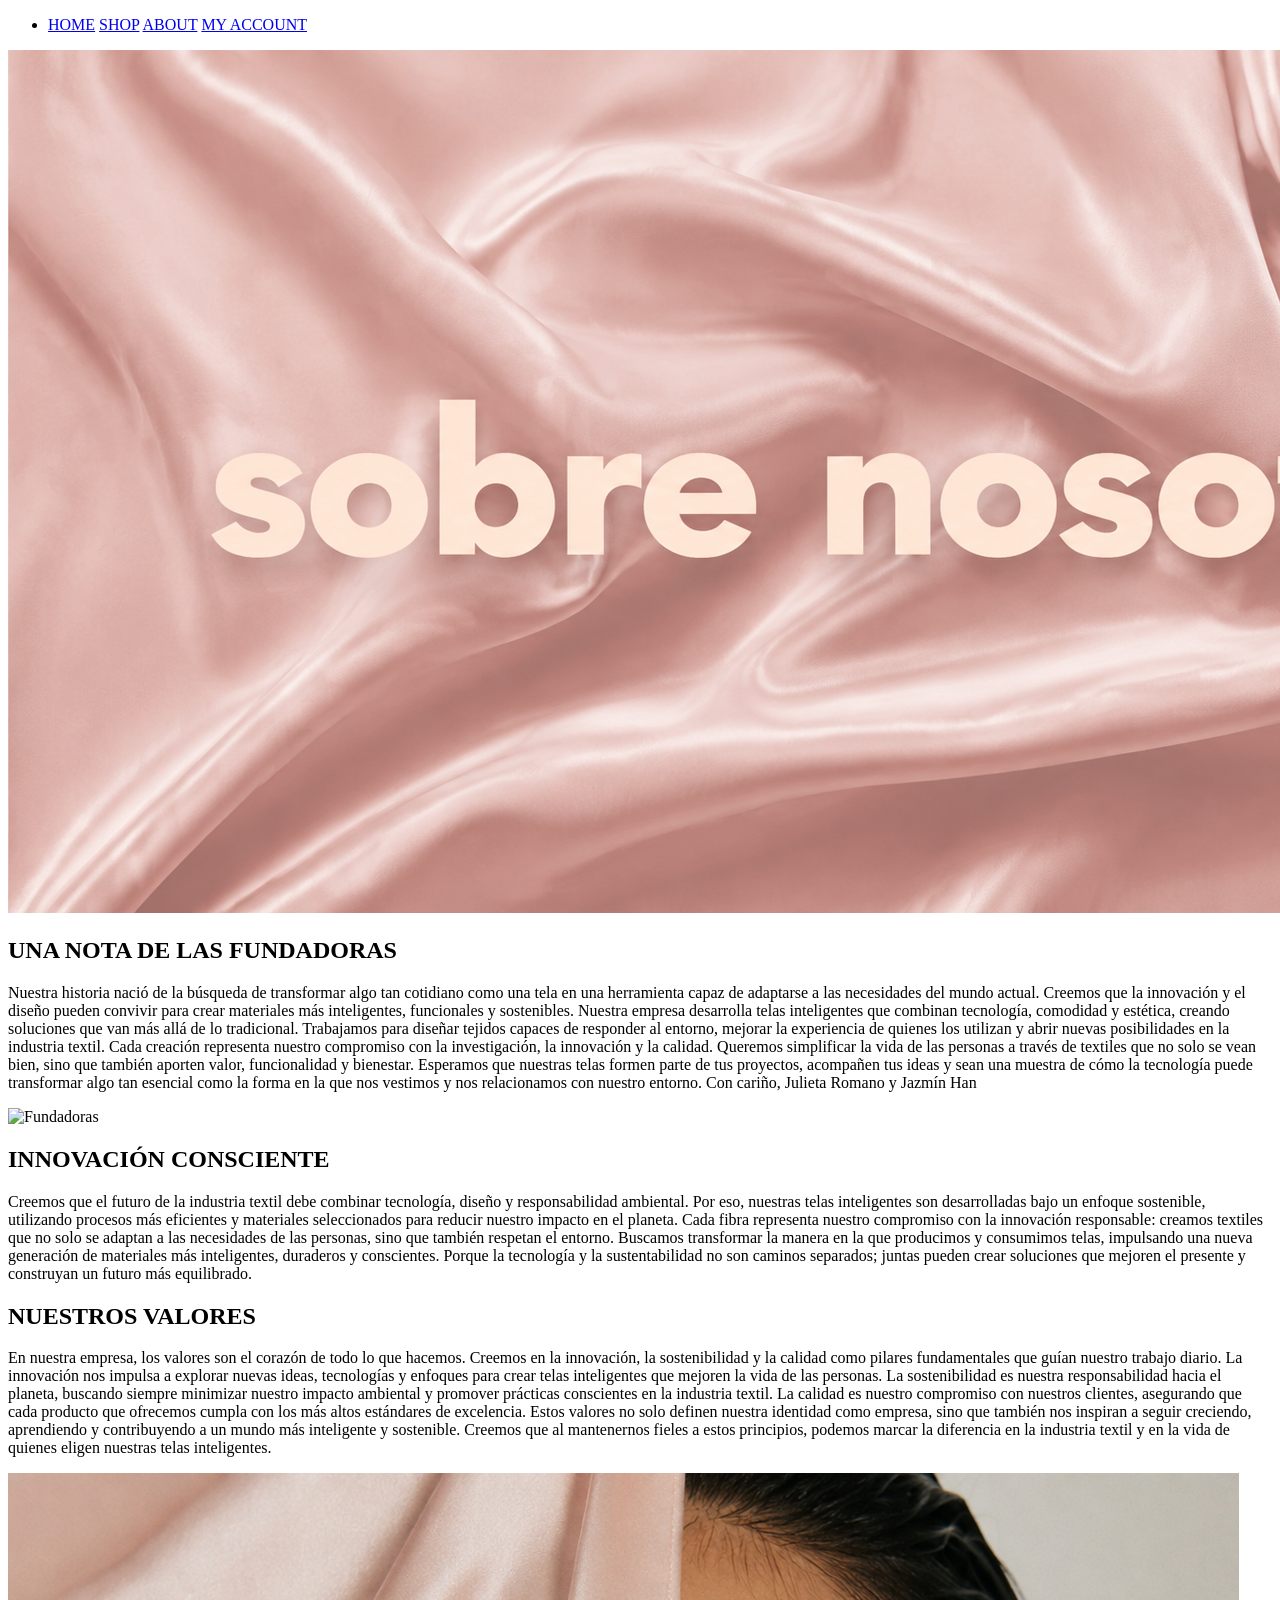
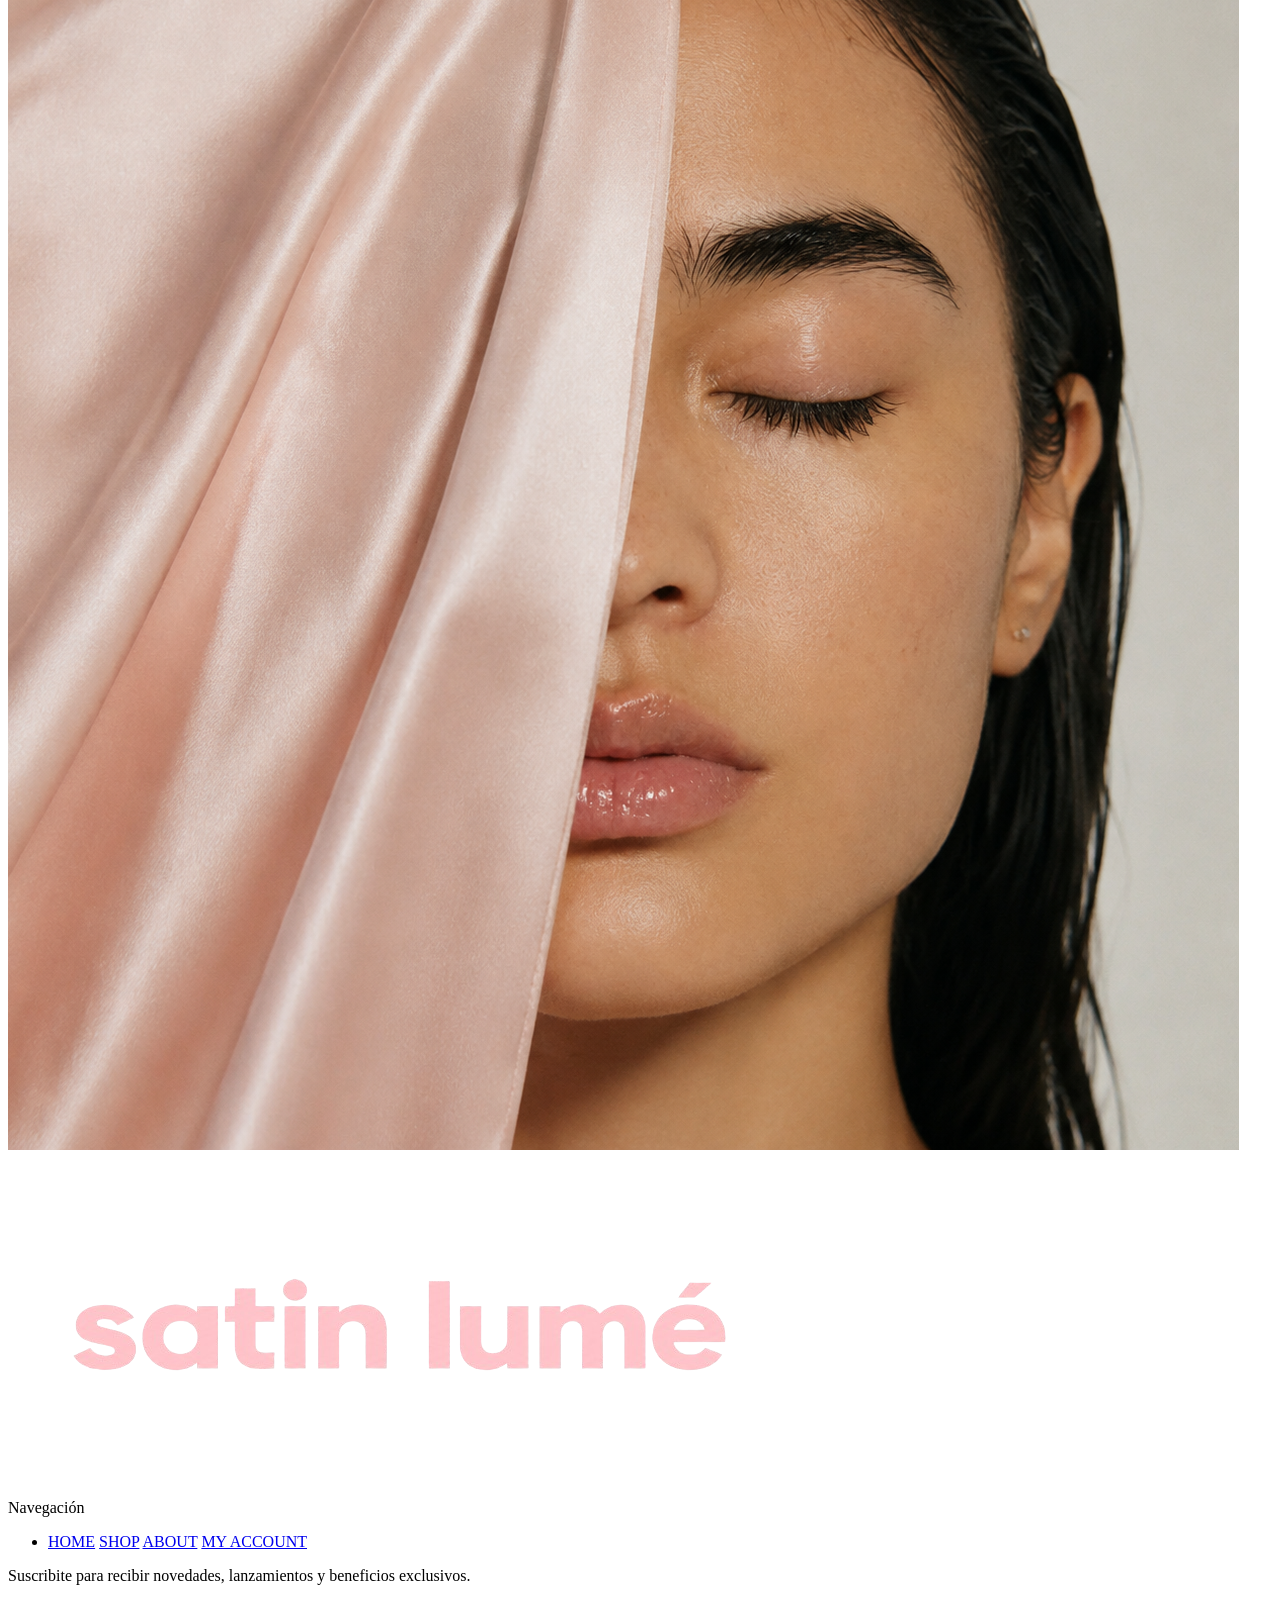
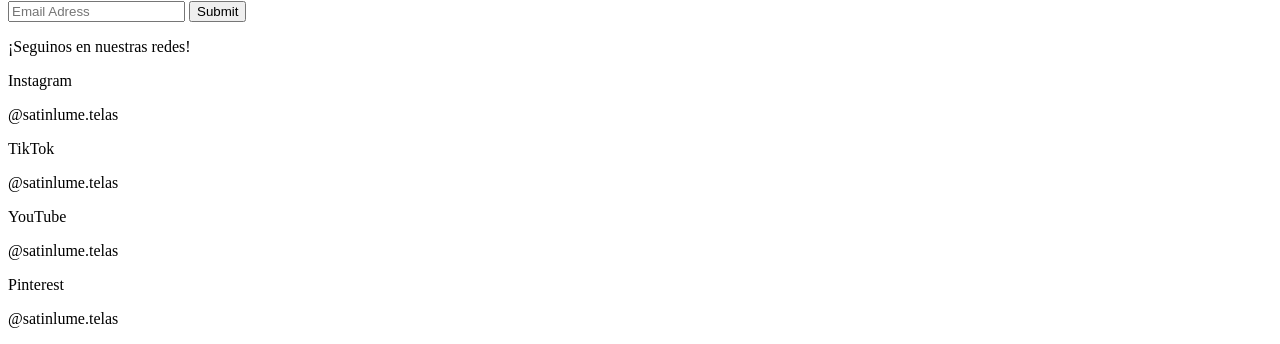
==== about.html @ e683507f "footer en todos" ====
<!DOCTYPE html>
<html lang="en">
<head>
    <meta charset="UTF-8">
    <meta name="viewport" content="width=device-width, initial-scale=1.0">
    <title>Document</title>
    <link rel="stylesheet" href="style.css">
</head>
<body>
    <header>
        <nav>
            <ul>
                <li>
                    <a href="index.html">HOME</a>
                    <a href="shop.html">SHOP</a>
                    <a href="about.html">ABOUT</a>
                    <a href="account.html">MY ACCOUNT</a>
                </li>
            </ul>
        </nav>       
    </header>        
    <main>
        <section>
            <img src="sobre nosotros.png" alt="">
        </section>
        <section>
        <h2>UNA NOTA DE LAS FUNDADORAS </h2>
        <p> Nuestra historia nació de la búsqueda de transformar algo tan cotidiano como una tela en una herramienta capaz de adaptarse a las necesidades del mundo actual. Creemos que la innovación y el diseño pueden convivir para crear materiales más inteligentes, funcionales y sostenibles.

Nuestra empresa desarrolla telas inteligentes que combinan tecnología, comodidad y estética, creando soluciones que van más allá de lo tradicional. Trabajamos para diseñar tejidos capaces de responder al entorno, mejorar la experiencia de quienes los utilizan y abrir nuevas posibilidades en la industria textil.

Cada creación representa nuestro compromiso con la investigación, la innovación y la calidad. Queremos simplificar la vida de las personas a través de textiles que no solo se vean bien, sino que también aporten valor, funcionalidad y bienestar.

Esperamos que nuestras telas formen parte de tus proyectos, acompañen tus ideas y sean una muestra de cómo la tecnología puede transformar algo tan esencial como la forma en la que nos vestimos y nos relacionamos con nuestro entorno.

Con cariño,
Julieta Romano y Jazmín Han</p>
        </section>
        <section>
            <div>
                <!-- Ponemos aca una imagen nuestra super cool -->
                <img src="fundadoras.png" alt="Fundadoras">
            </div>
            <div>
            <h2>INNOVACIÓN CONSCIENTE</h2>
                <p>Creemos que el futuro de la industria textil debe combinar tecnología, diseño y responsabilidad ambiental. Por eso, nuestras telas inteligentes son desarrolladas bajo un enfoque sostenible, utilizando procesos más eficientes y materiales seleccionados para reducir nuestro impacto en el planeta.

Cada fibra representa nuestro compromiso con la innovación responsable: creamos textiles que no solo se adaptan a las necesidades de las personas, sino que también respetan el entorno. Buscamos transformar la manera en la que producimos y consumimos telas, impulsando una nueva generación de materiales más inteligentes, duraderos y conscientes.

Porque la tecnología y la sustentabilidad no son caminos separados; juntas pueden crear soluciones que mejoren el presente y construyan un futuro más equilibrado.</p>
            </div>
        </section>
        <section>
            <div>
            <h2>NUESTROS VALORES</h2>
            <p>En nuestra empresa, los valores son el corazón de todo lo que hacemos. Creemos en la innovación, la sostenibilidad y la calidad como pilares fundamentales que guían nuestro trabajo diario.
La innovación nos impulsa a explorar nuevas ideas, tecnologías y enfoques para crear telas inteligentes que mejoren la vida de las personas. La sostenibilidad es nuestra responsabilidad hacia el planeta, buscando siempre minimizar nuestro impacto ambiental y promover prácticas conscientes en la industria textil. La calidad es nuestro compromiso con nuestros clientes, asegurando que cada producto que ofrecemos cumpla con los más altos estándares de excelencia.
Estos valores no solo definen nuestra identidad como empresa, sino que también nos inspiran a seguir creciendo, aprendiendo y contribuyendo a un mundo más inteligente y sostenible. Creemos que al mantenernos fieles a estos principios, podemos marcar la diferencia en la industria textil y en la vida de quienes eligen nuestras telas inteligentes.</p>
            </div>
            <div>
                <img src="valores.png" alt="Valores">
            </div>
        </section>
        </main>
    <body>
    <footer>
        <a href="index.html"><img src="logo.png" alt=""></a>
            <div>
                <section class="tituloP">
                    <p>Navegación</p>
                </section>
            
            <ul>
                <li>
                    <a href="index.html">HOME</a>
                    <a href="shop.html">SHOP</a>
                    <a href="about.html">ABOUT</a>
                    <a href="account.html">MY ACCOUNT</a>
                </li>
            </ul>
            </div>

            <div>
                <p>Suscribite para recibir novedades, lanzamientos y beneficios exclusivos.</p>
                <form>
                    <input type="mail" placeholder="Email Adress">
                    <input type="submit" placeholder="Send">
                </form>
            </div>

            <div><section class="tituloP">
            <p>¡Seguinos en nuestras redes!</p>
            </section>
            <p>Instagram</p>
            <p>@satinlume.telas</p>
            <p>TikTok</p>
            <p>@satinlume.telas</p>
            <p>YouTube</p>
            <p>@satinlume.telas</p>
            <p>Pinterest</p>
            <p>@satinlume.telas</p>
        </div>
        </footer>
</body>
</html>
---- style.css ----
/*{border: 1px ,solid black}*/

body
{
    
}
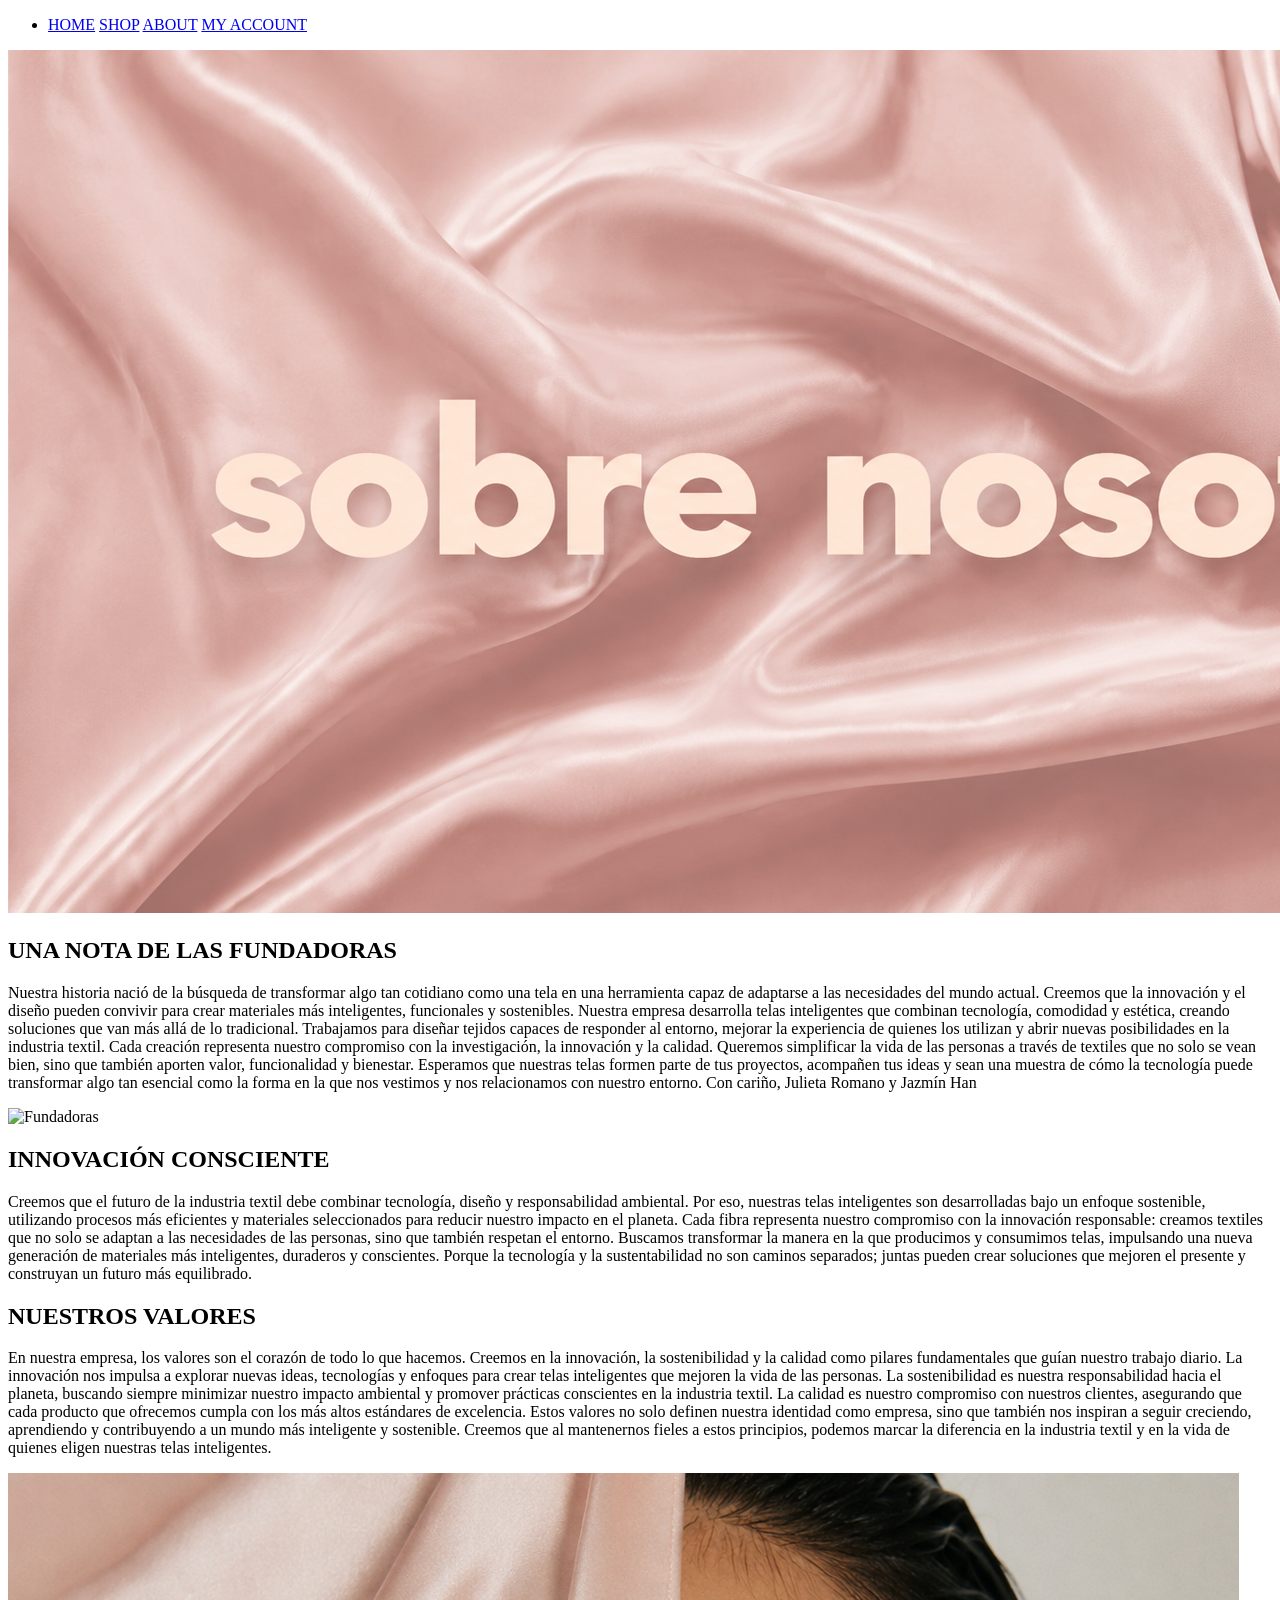
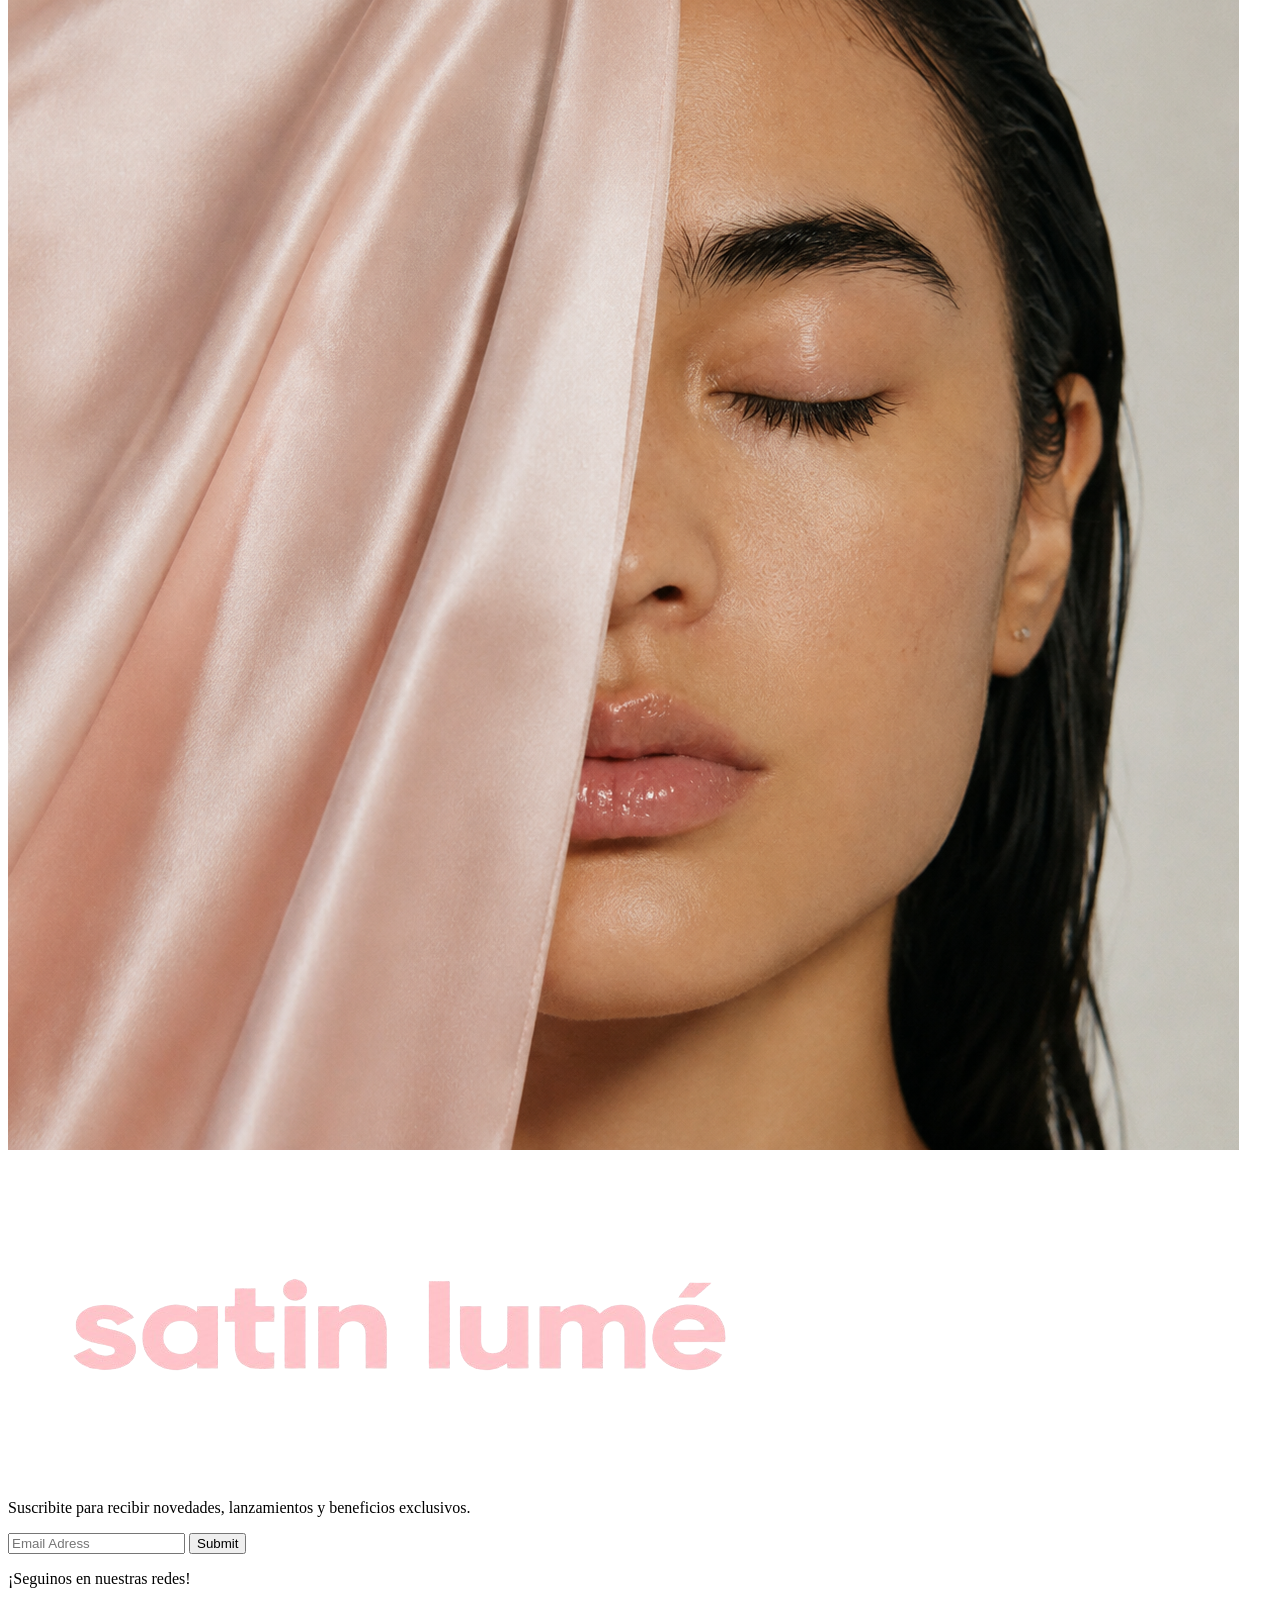
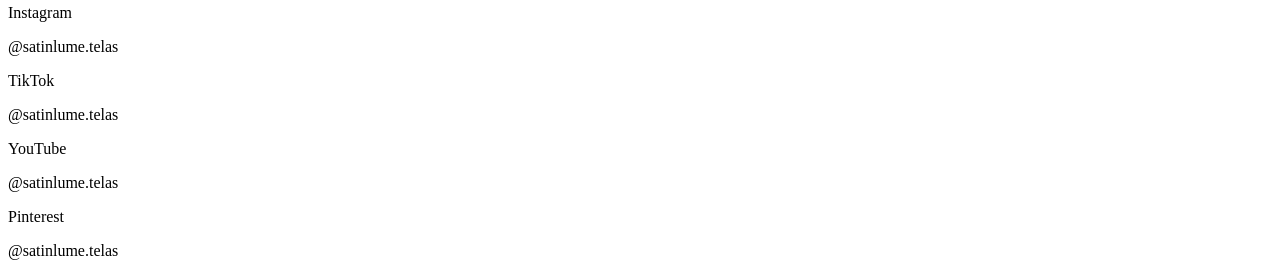
==== commit 31d84674: "footer mejor" ====
--- a/about.html
+++ b/about.html
@@ -66,21 +66,6 @@
     <footer>
         <a href="index.html"><img src="logo.png" alt=""></a>
             <div>
-                <section class="tituloP">
-                    <p>Navegación</p>
-                </section>
-            
-            <ul>
-                <li>
-                    <a href="index.html">HOME</a>
-                    <a href="shop.html">SHOP</a>
-                    <a href="about.html">ABOUT</a>
-                    <a href="account.html">MY ACCOUNT</a>
-                </li>
-            </ul>
-            </div>
-
-            <div>
                 <p>Suscribite para recibir novedades, lanzamientos y beneficios exclusivos.</p>
                 <form>
                     <input type="mail" placeholder="Email Adress">
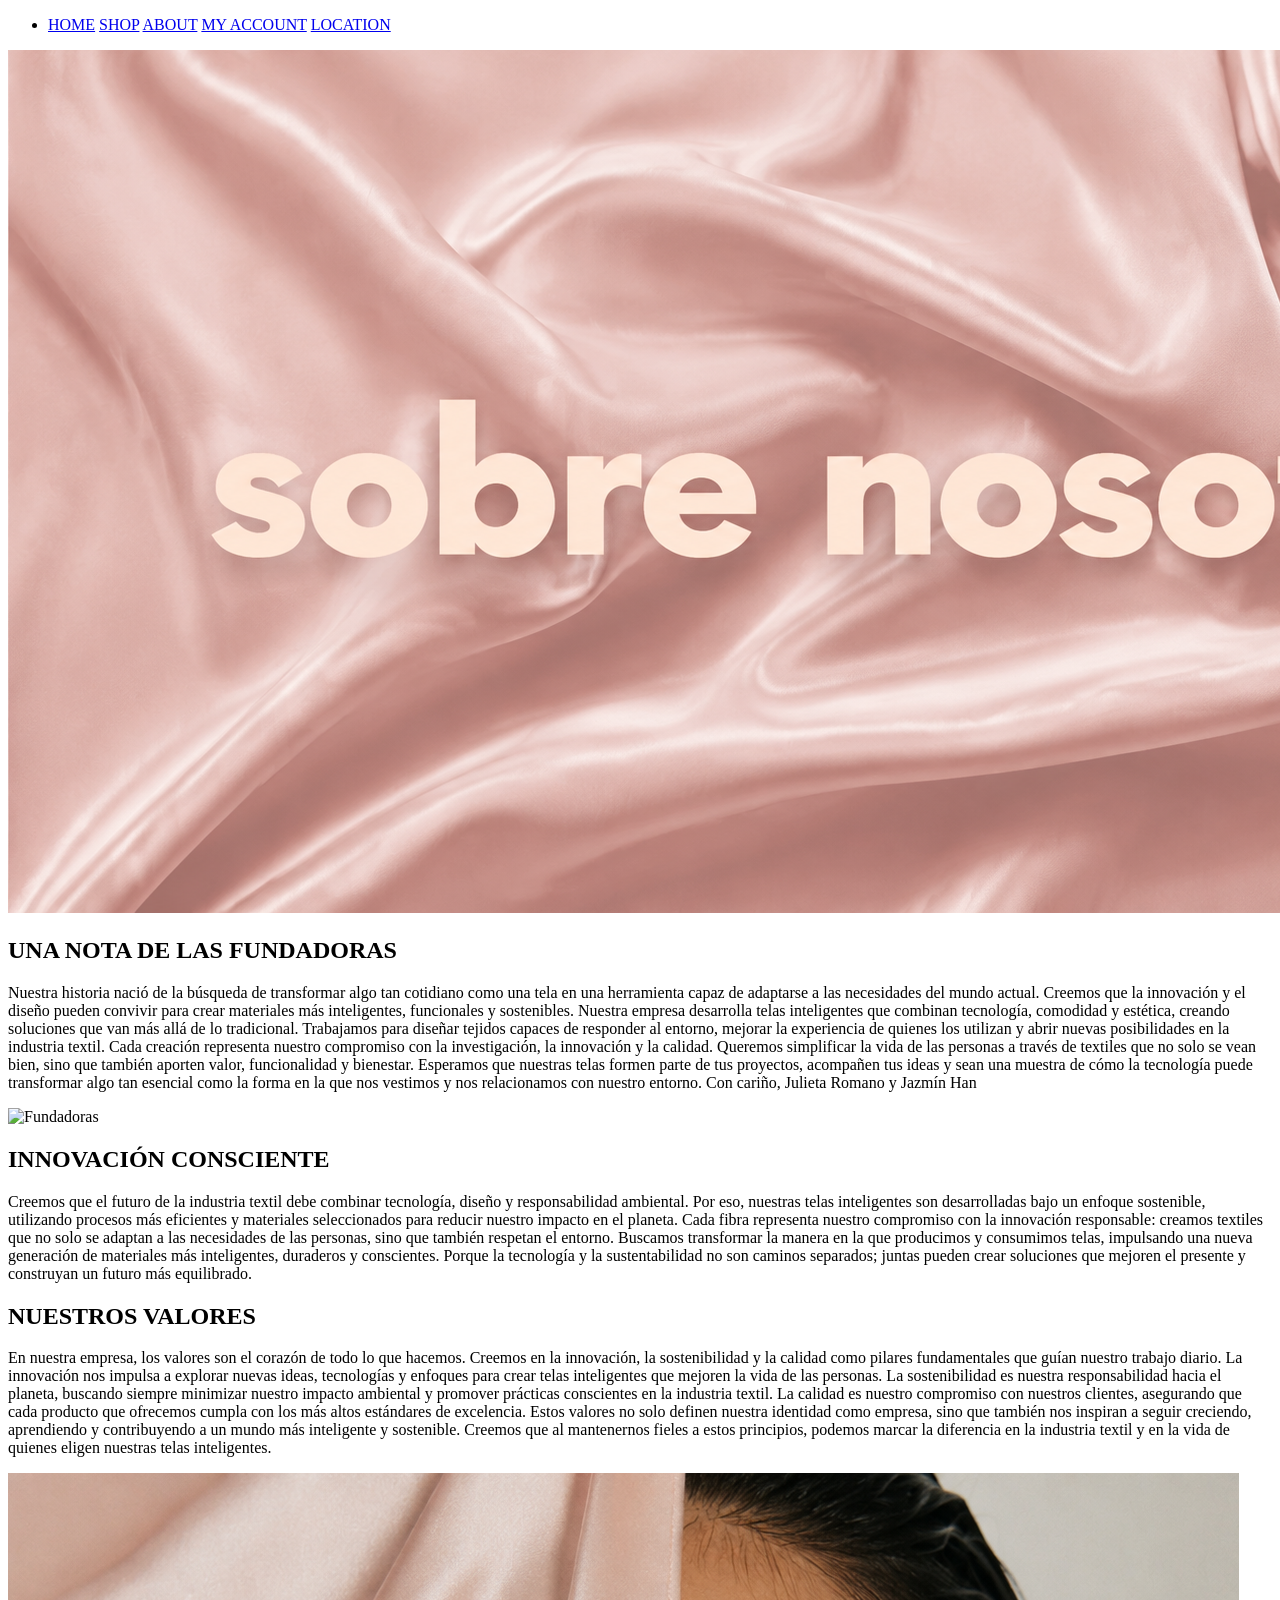
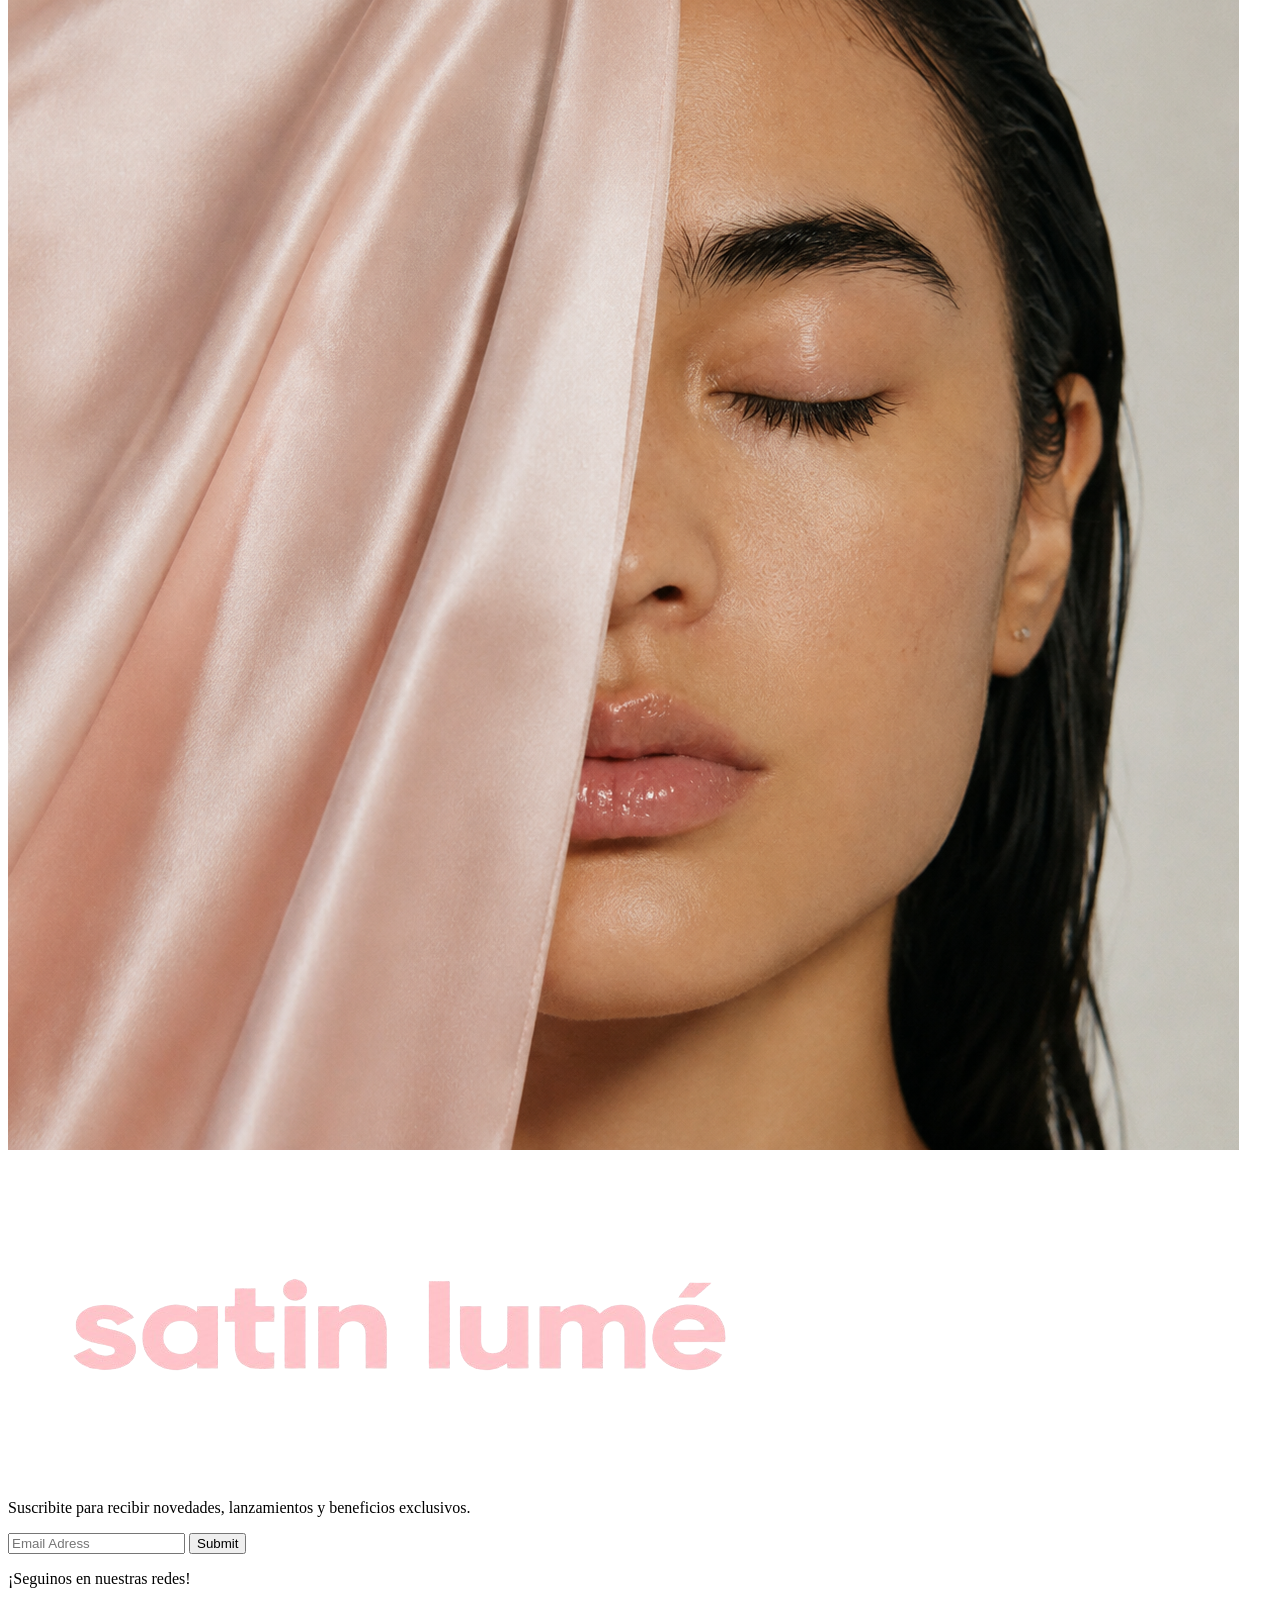
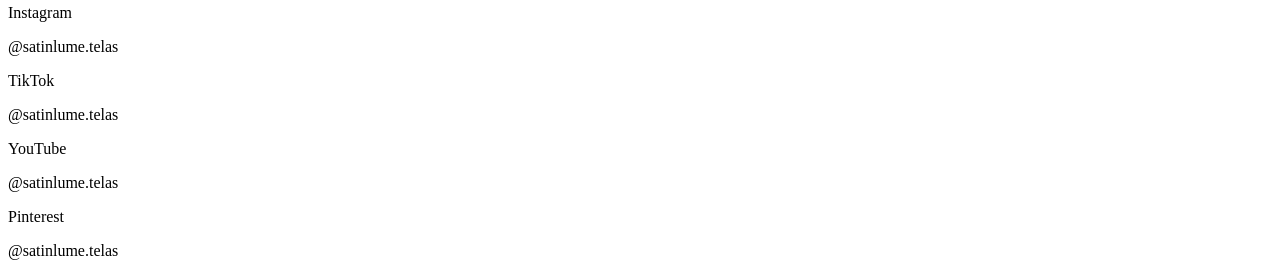
==== commit e03fac27: "." ====
--- a/about.html
+++ b/about.html
@@ -15,6 +15,7 @@
                     <a href="shop.html">SHOP</a>
                     <a href="about.html">ABOUT</a>
                     <a href="account.html">MY ACCOUNT</a>
+                    <a href="location.html">LOCATION</a>
                 </li>
             </ul>
         </nav>       
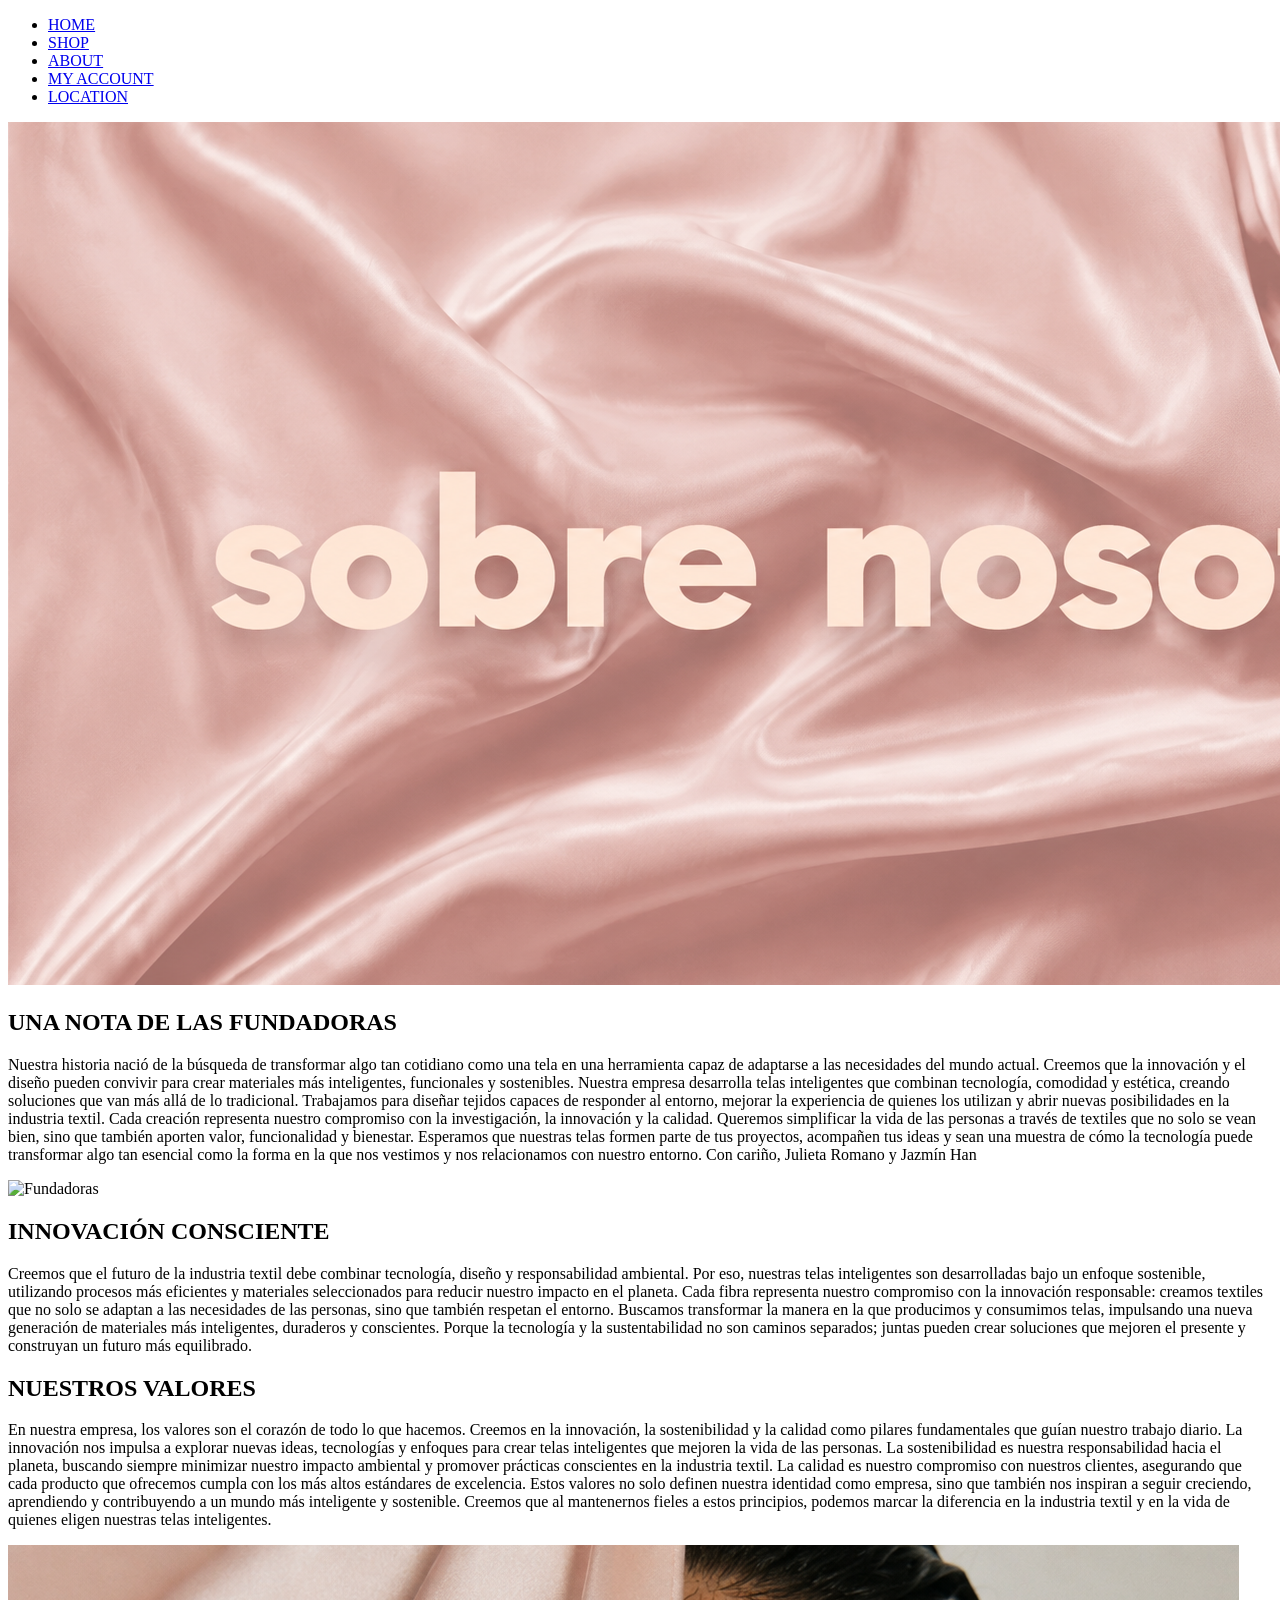
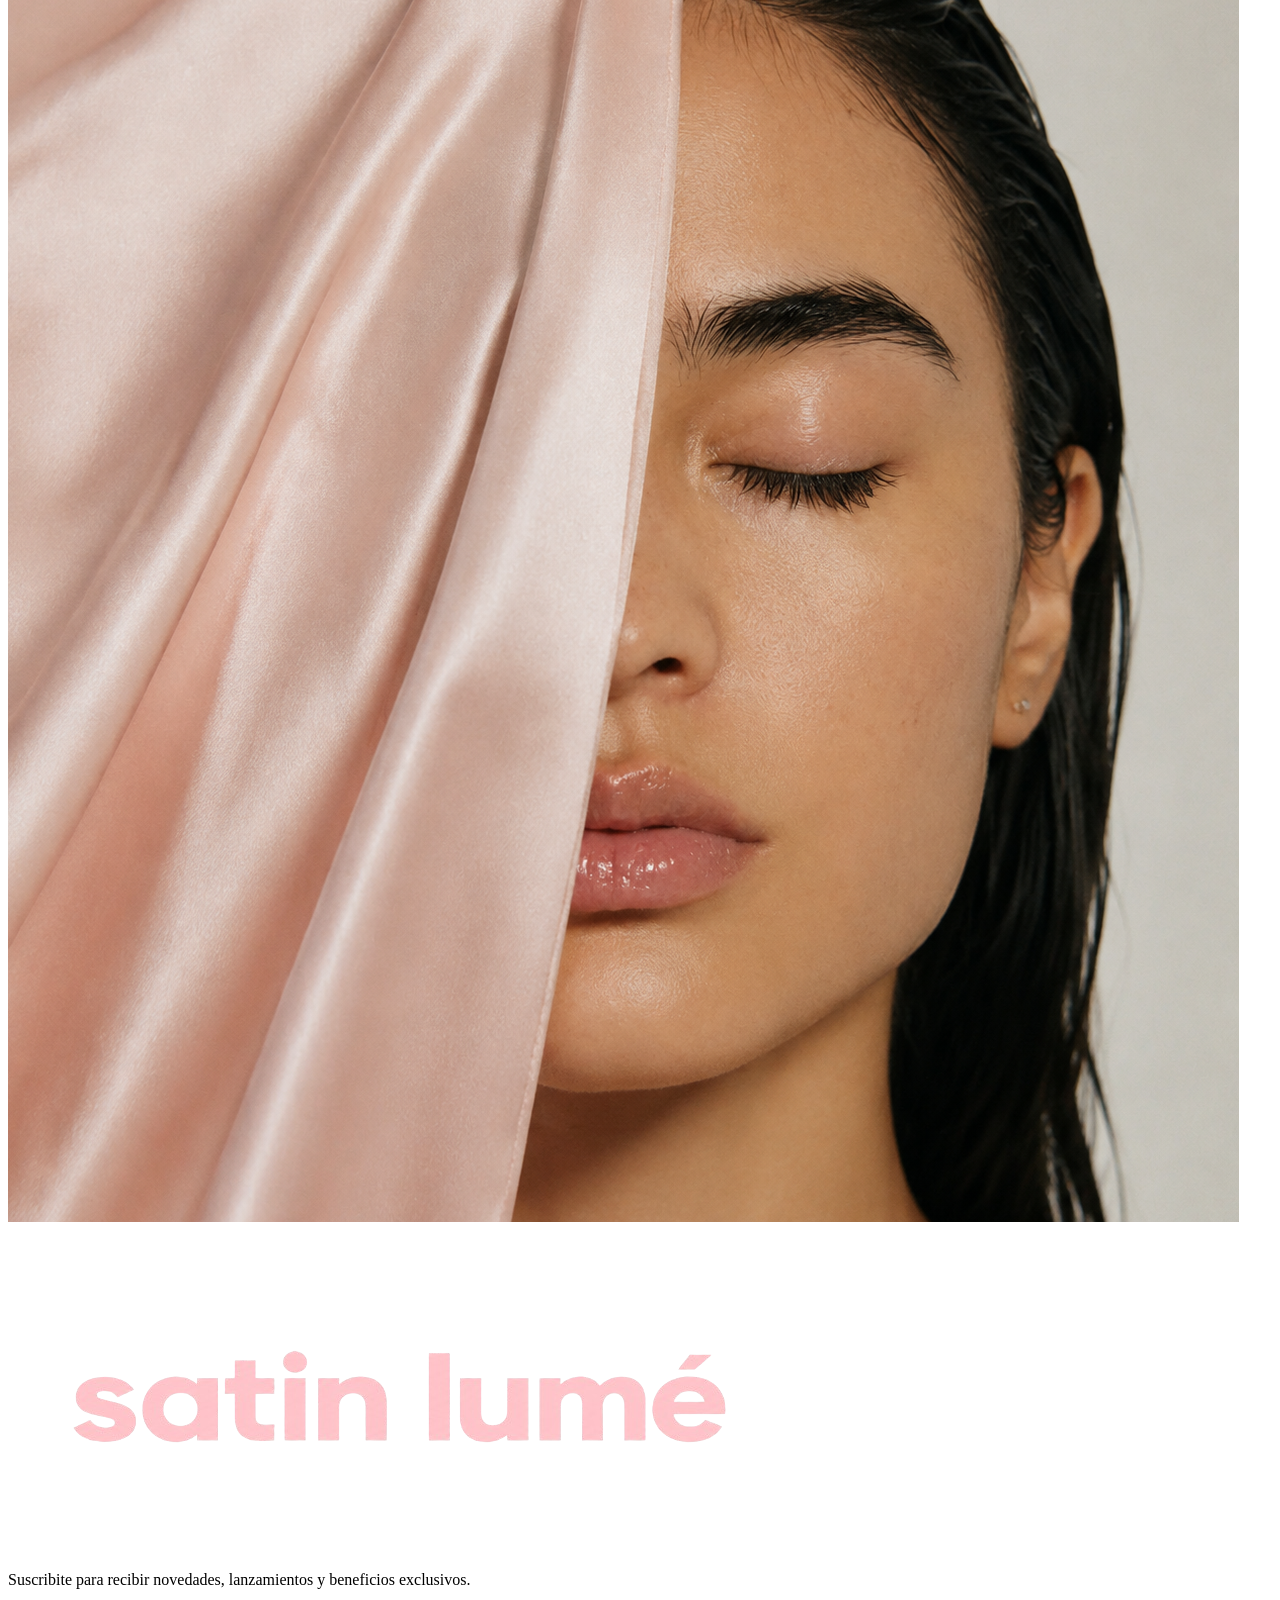
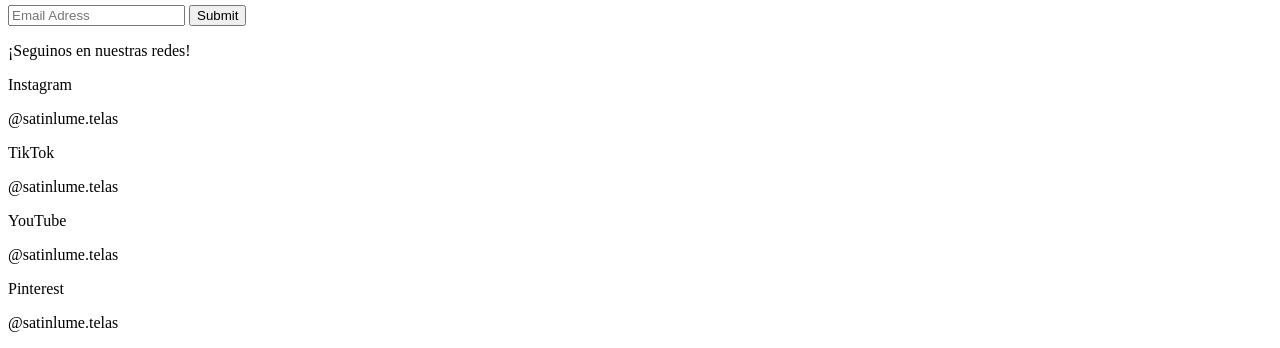
==== commit d22c8198: "nav arreglado" ====
--- a/about.html
+++ b/about.html
@@ -10,13 +10,11 @@
     <header>
         <nav>
             <ul>
-                <li>
-                    <a href="index.html">HOME</a>
-                    <a href="shop.html">SHOP</a>
-                    <a href="about.html">ABOUT</a>
-                    <a href="account.html">MY ACCOUNT</a>
-                    <a href="location.html">LOCATION</a>
-                </li>
+                <li><a href="index.html">HOME</a></li>
+                <li><a href="shop.html">SHOP</a></li>
+                <li><a href="about.html">ABOUT</a></li>
+                <li><a href="account.html">MY ACCOUNT</a></li>
+                <li><a href="location.html">LOCATION</a></li>
             </ul>
         </nav>       
     </header>        
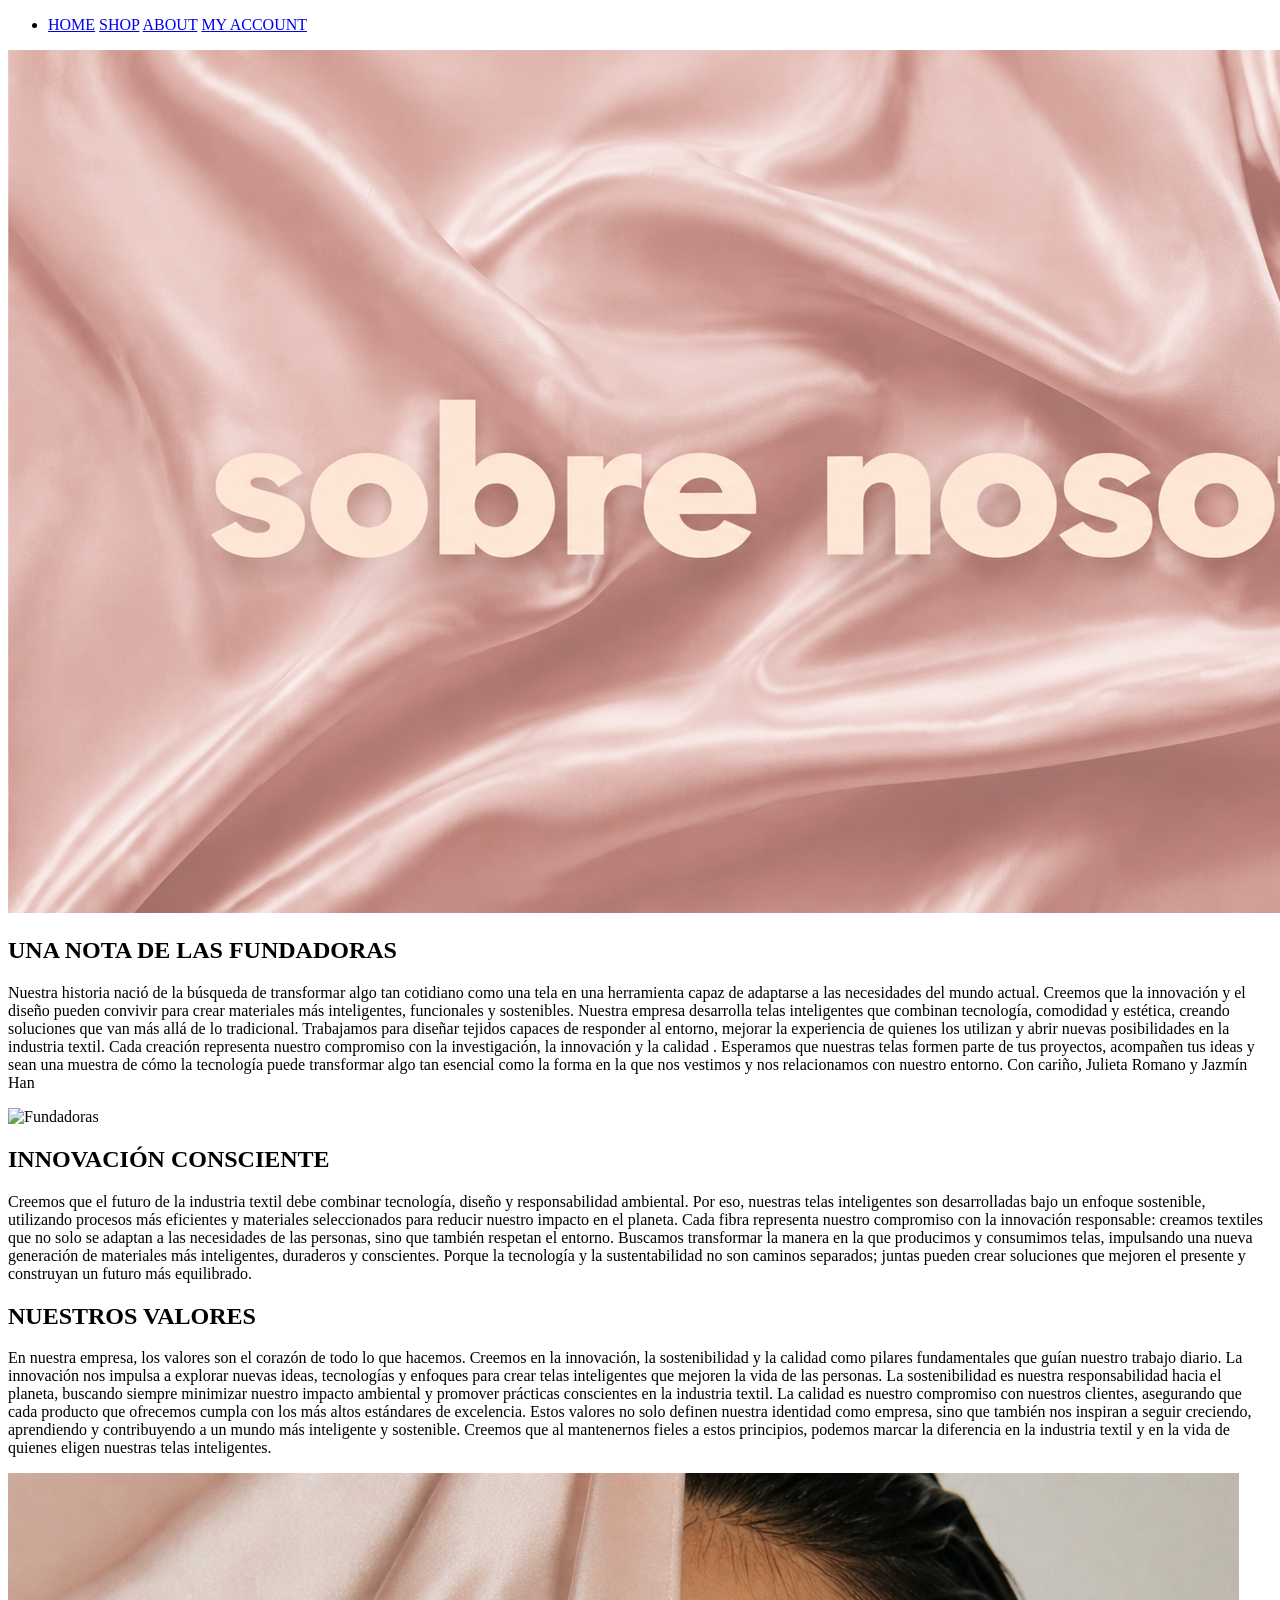
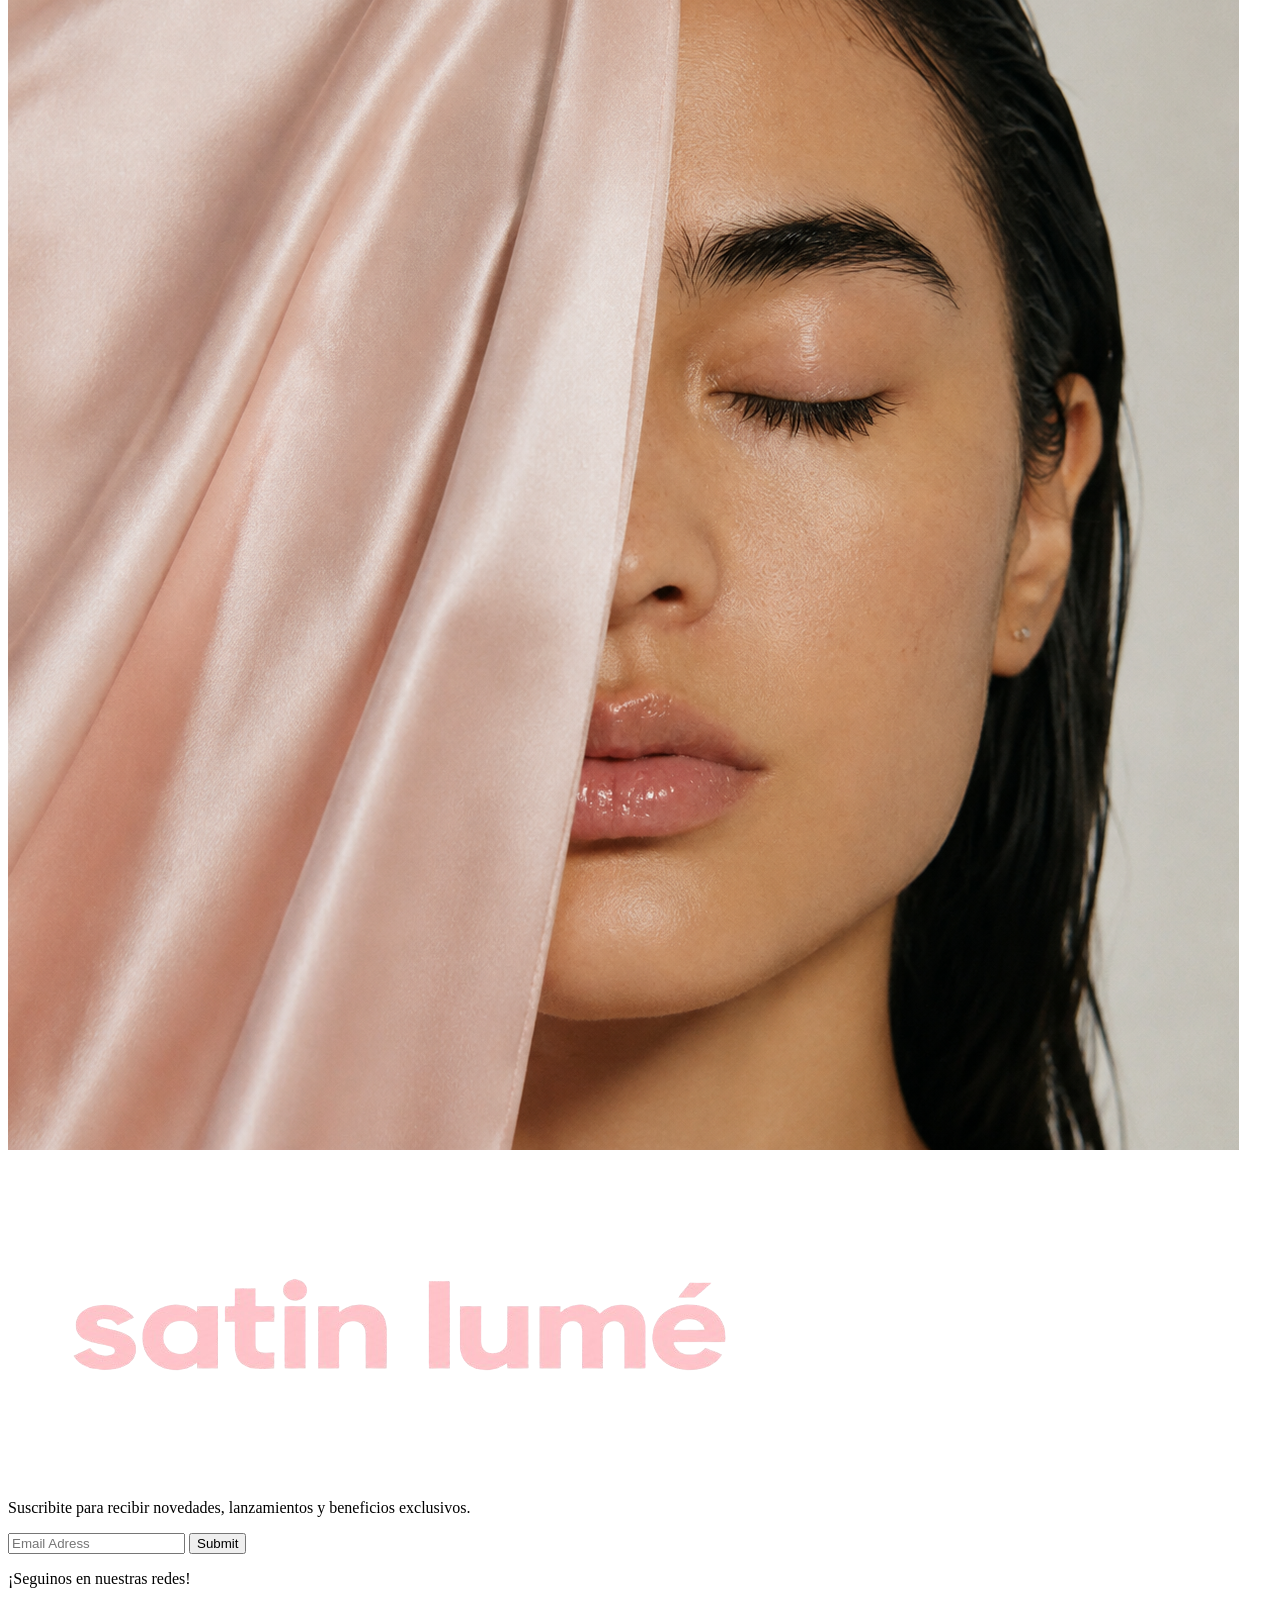
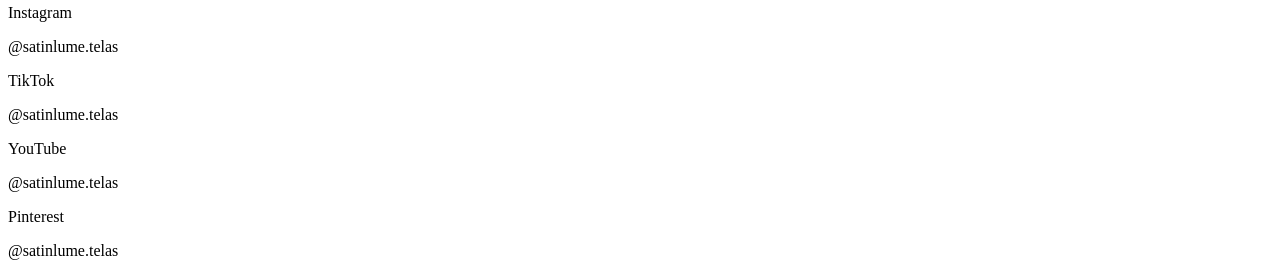
==== commit 68a42e43: ".." ====
--- a/about.html
+++ b/about.html
@@ -10,11 +10,12 @@
     <header>
         <nav>
             <ul>
-                <li><a href="index.html">HOME</a></li>
-                <li><a href="shop.html">SHOP</a></li>
-                <li><a href="about.html">ABOUT</a></li>
-                <li><a href="account.html">MY ACCOUNT</a></li>
-                <li><a href="location.html">LOCATION</a></li>
+                <li>
+                    <a href="index.html">HOME</a>
+                    <a href="shop.html">SHOP</a>
+                    <a href="about.html">ABOUT</a>
+                    <a href="account.html">MY ACCOUNT</a>
+                </li>
             </ul>
         </nav>       
     </header>        
@@ -28,9 +29,7 @@
 
 Nuestra empresa desarrolla telas inteligentes que combinan tecnología, comodidad y estética, creando soluciones que van más allá de lo tradicional. Trabajamos para diseñar tejidos capaces de responder al entorno, mejorar la experiencia de quienes los utilizan y abrir nuevas posibilidades en la industria textil.
 
-Cada creación representa nuestro compromiso con la investigación, la innovación y la calidad. Queremos simplificar la vida de las personas a través de textiles que no solo se vean bien, sino que también aporten valor, funcionalidad y bienestar.
-
-Esperamos que nuestras telas formen parte de tus proyectos, acompañen tus ideas y sean una muestra de cómo la tecnología puede transformar algo tan esencial como la forma en la que nos vestimos y nos relacionamos con nuestro entorno.
+Cada creación representa nuestro compromiso con la investigación, la innovación y la calidad . Esperamos que nuestras telas formen parte de tus proyectos, acompañen tus ideas y sean una muestra de cómo la tecnología puede transformar algo tan esencial como la forma en la que nos vestimos y nos relacionamos con nuestro entorno.
 
 Con cariño,
 Julieta Romano y Jazmín Han</p>
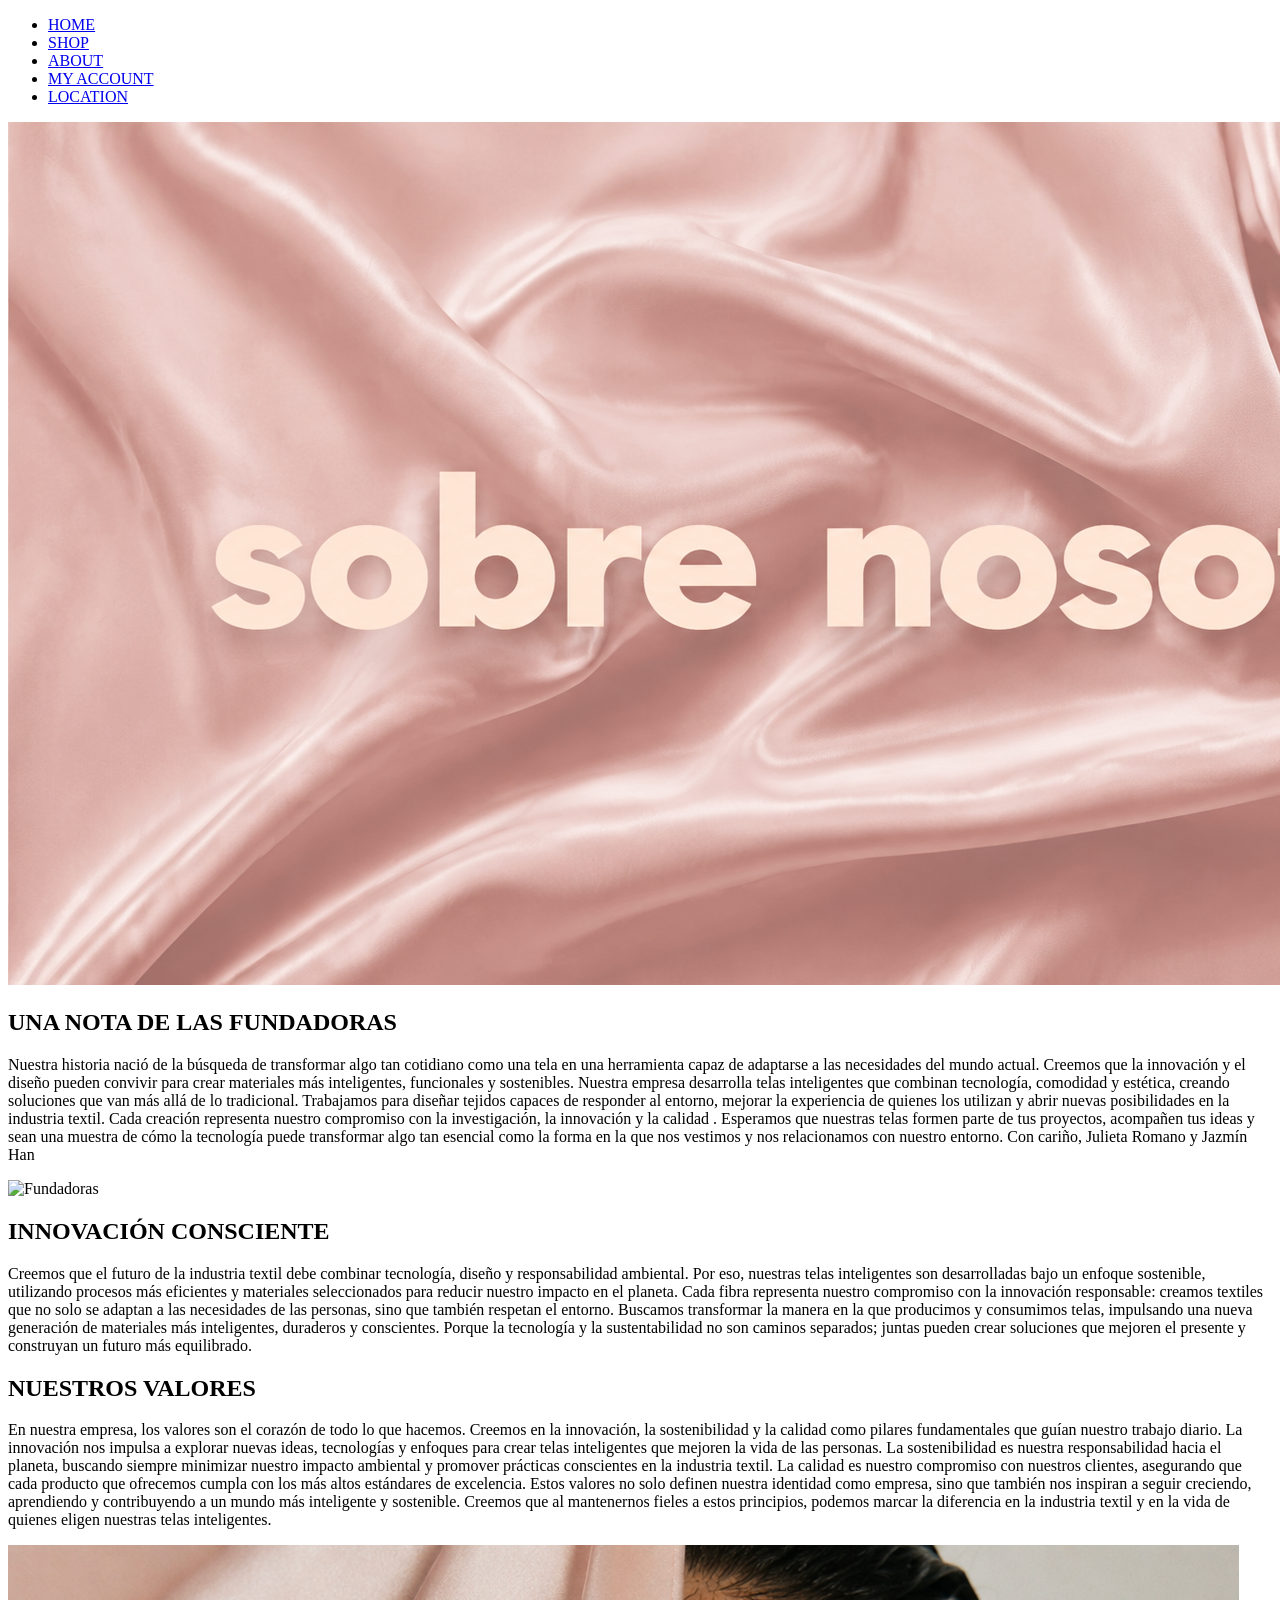
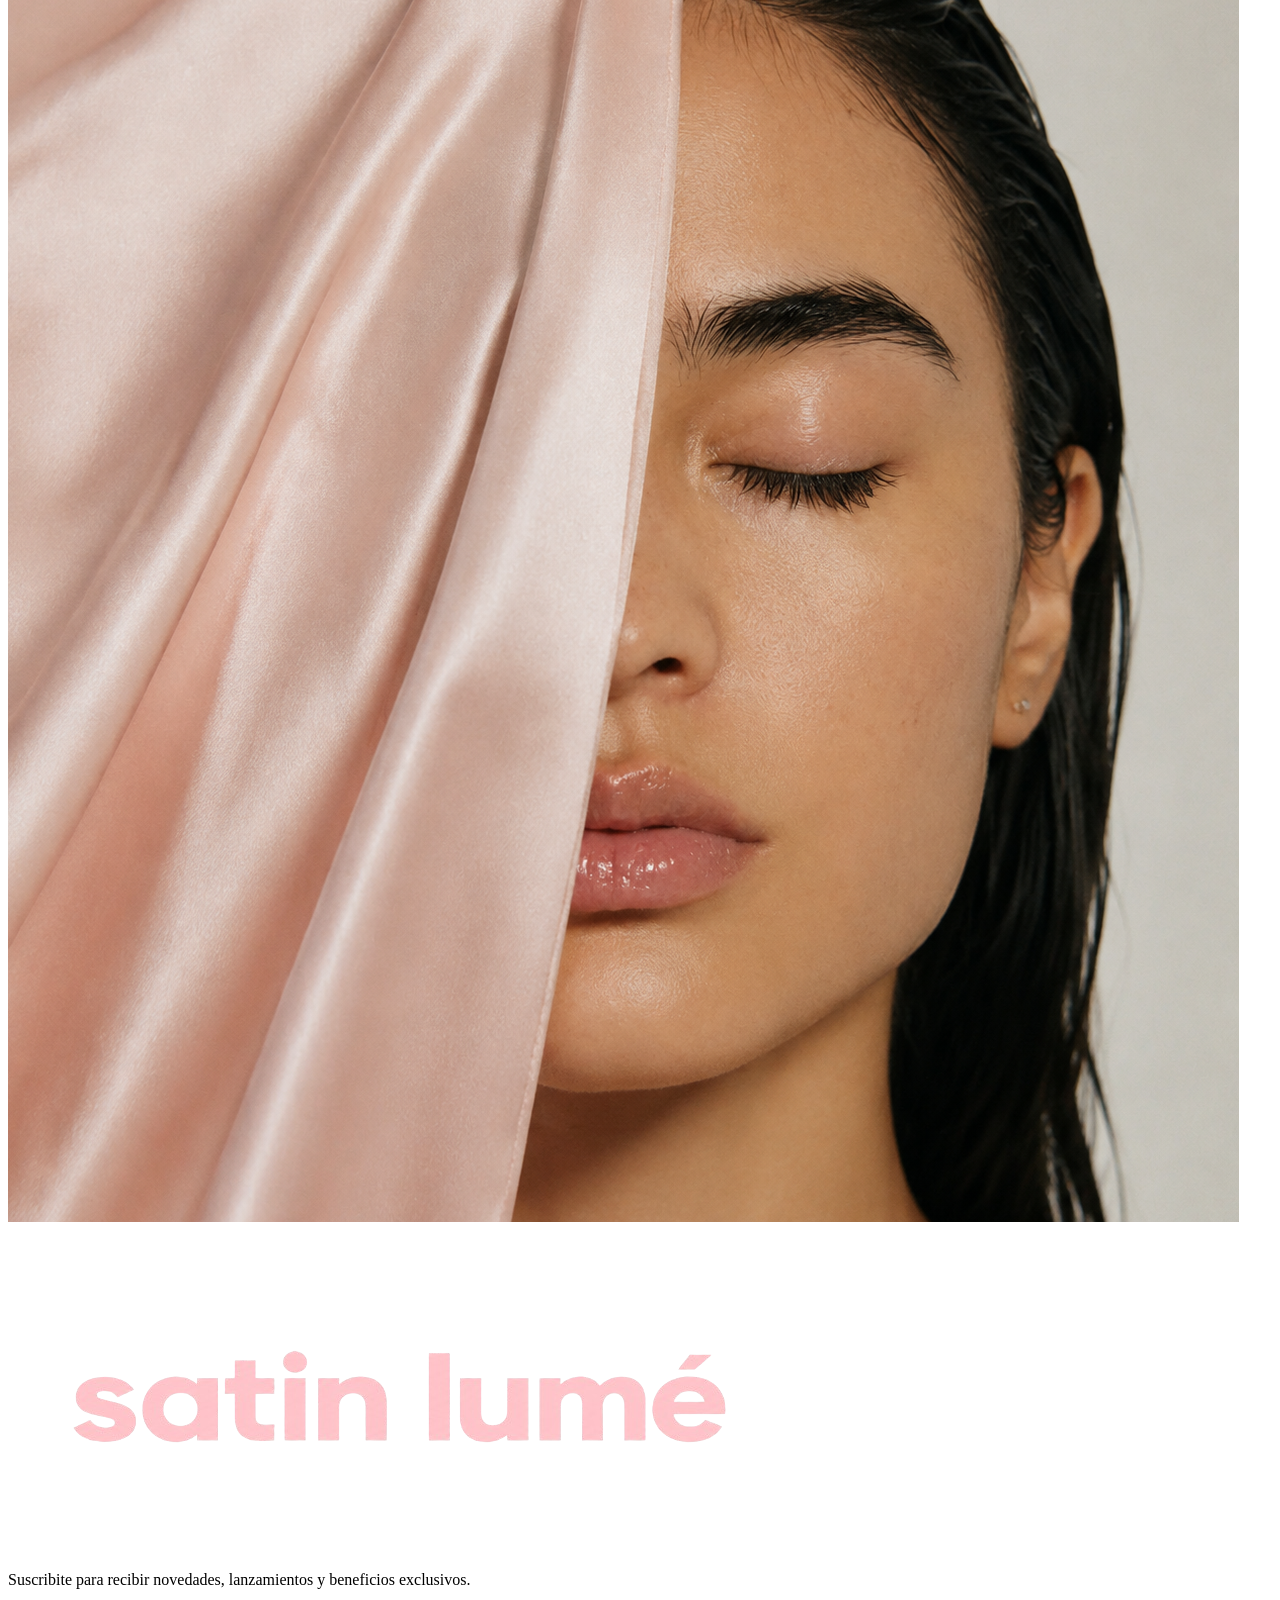
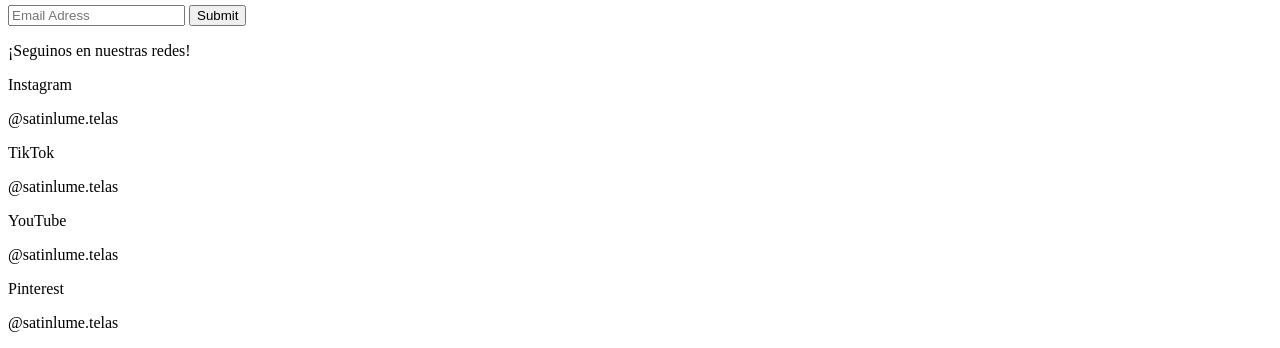
==== commit 5767c968: "Merge branch 'main' of https://github.com/juliromano2009/TP02_Arte" ====
--- a/about.html
+++ b/about.html
@@ -10,12 +10,11 @@
     <header>
         <nav>
             <ul>
-                <li>
-                    <a href="index.html">HOME</a>
-                    <a href="shop.html">SHOP</a>
-                    <a href="about.html">ABOUT</a>
-                    <a href="account.html">MY ACCOUNT</a>
-                </li>
+                <li><a href="index.html">HOME</a></li>
+                <li><a href="shop.html">SHOP</a></li>
+                <li><a href="about.html">ABOUT</a></li>
+                <li><a href="account.html">MY ACCOUNT</a></li>
+                <li><a href="location.html">LOCATION</a></li>
             </ul>
         </nav>       
     </header>        
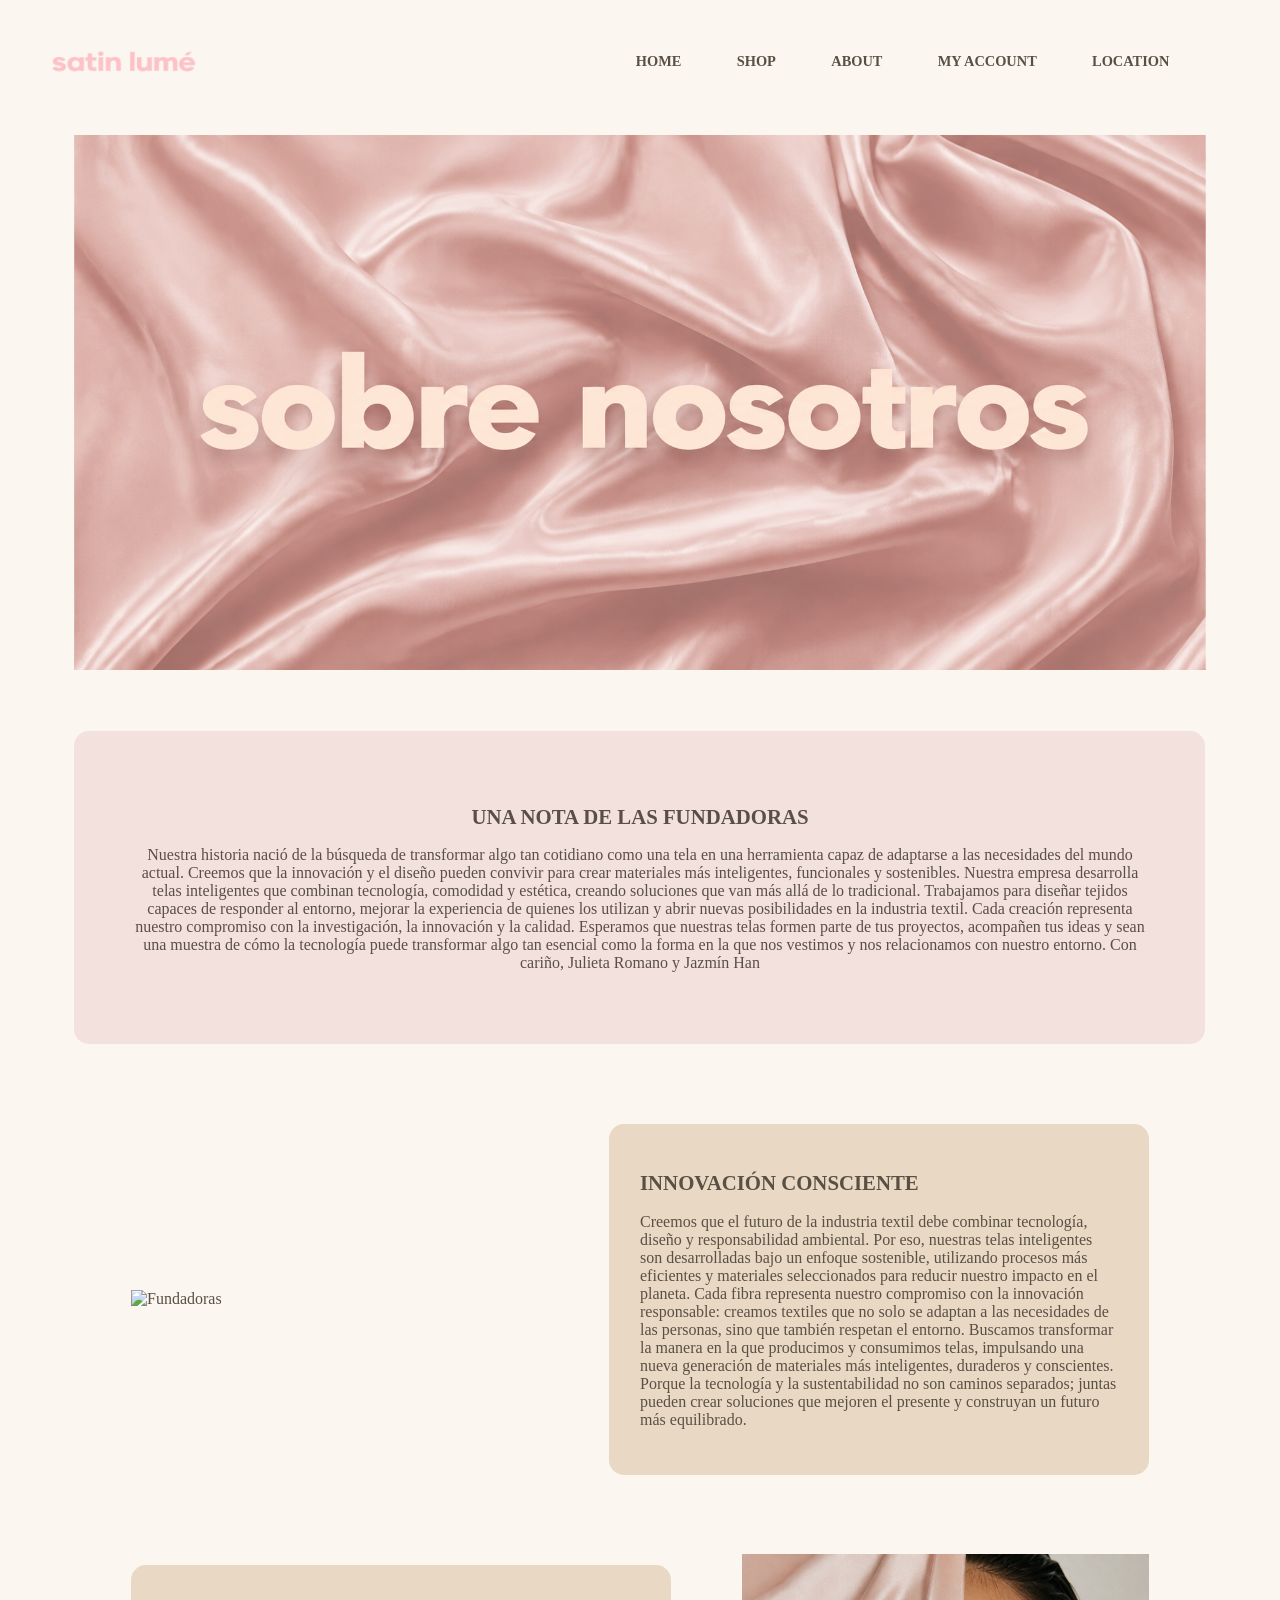
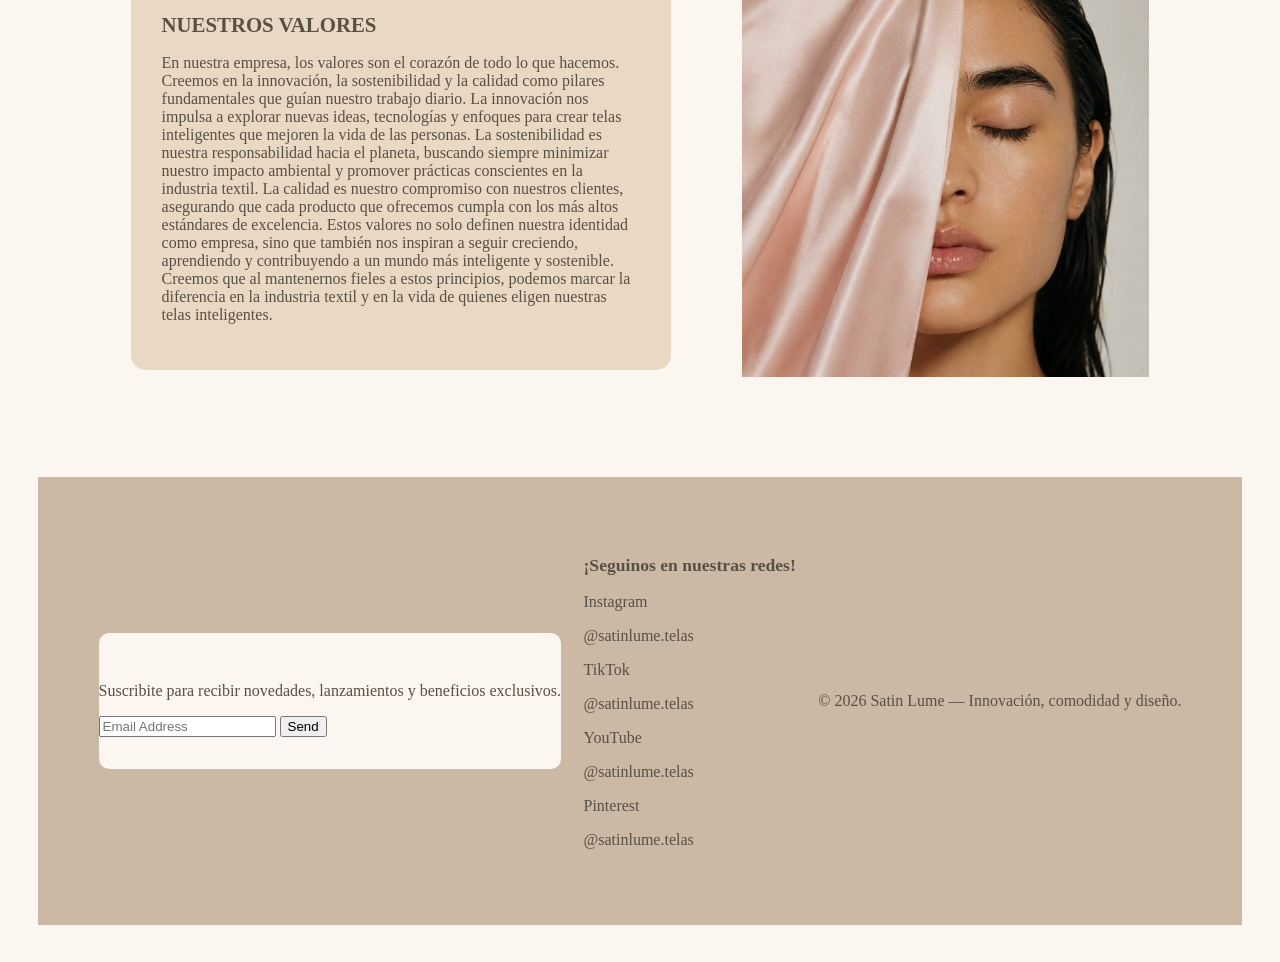
==== commit c7ccb2fb: ".." ====
--- a/about.html
+++ b/about.html
@@ -3,12 +3,13 @@
 <head>
     <meta charset="UTF-8">
     <meta name="viewport" content="width=device-width, initial-scale=1.0">
-    <title>Document</title>
+    <title>Sobre nosotros</title>
     <link rel="stylesheet" href="style.css">
 </head>
 <body>
     <header>
         <nav>
+            <a href="index.html"><img src="logo.png" alt=""></a>
             <ul>
                 <li><a href="index.html">HOME</a></li>
                 <li><a href="shop.html">SHOP</a></li>
@@ -19,26 +20,26 @@
         </nav>       
     </header>        
     <main>
-        <section>
+        <section class="snFT">
             <img src="sobre nosotros.png" alt="">
         </section>
-        <section>
+        <section class="fundadoras">
         <h2>UNA NOTA DE LAS FUNDADORAS </h2>
-        <p> Nuestra historia nació de la búsqueda de transformar algo tan cotidiano como una tela en una herramienta capaz de adaptarse a las necesidades del mundo actual. Creemos que la innovación y el diseño pueden convivir para crear materiales más inteligentes, funcionales y sostenibles.
+        <p>Nuestra historia nació de la búsqueda de transformar algo tan cotidiano como una tela en una herramienta capaz de adaptarse a las necesidades del mundo actual. Creemos que la innovación y el diseño pueden convivir para crear materiales más inteligentes, funcionales y sostenibles.
 
-Nuestra empresa desarrolla telas inteligentes que combinan tecnología, comodidad y estética, creando soluciones que van más allá de lo tradicional. Trabajamos para diseñar tejidos capaces de responder al entorno, mejorar la experiencia de quienes los utilizan y abrir nuevas posibilidades en la industria textil.
+            Nuestra empresa desarrolla telas inteligentes que combinan tecnología, comodidad y estética, creando soluciones que van más allá de lo tradicional. Trabajamos para diseñar tejidos capaces de responder al entorno, mejorar la experiencia de quienes los utilizan y abrir nuevas posibilidades en la industria textil.
 
-Cada creación representa nuestro compromiso con la investigación, la innovación y la calidad . Esperamos que nuestras telas formen parte de tus proyectos, acompañen tus ideas y sean una muestra de cómo la tecnología puede transformar algo tan esencial como la forma en la que nos vestimos y nos relacionamos con nuestro entorno.
-
-Con cariño,
-Julieta Romano y Jazmín Han</p>
+            Cada creación representa nuestro compromiso con la investigación, la innovación y la calidad. Esperamos que nuestras telas formen parte de tus proyectos, acompañen tus ideas y sean una muestra de cómo la tecnología puede transformar algo tan esencial como la forma en la que nos vestimos y nos relacionamos con nuestro entorno.
+            
+            Con cariño,
+            Julieta Romano y Jazmín Han</p>
         </section>
-        <section>
-            <div>
+        <section class="innovacion">
+            <div class="innovacionFT">
                 <!-- Ponemos aca una imagen nuestra super cool -->
                 <img src="fundadoras.png" alt="Fundadoras">
             </div>
-            <div>
+            <div class="innovacionTexto">
             <h2>INNOVACIÓN CONSCIENTE</h2>
                 <p>Creemos que el futuro de la industria textil debe combinar tecnología, diseño y responsabilidad ambiental. Por eso, nuestras telas inteligentes son desarrolladas bajo un enfoque sostenible, utilizando procesos más eficientes y materiales seleccionados para reducir nuestro impacto en el planeta.
 
@@ -47,41 +48,40 @@
 Porque la tecnología y la sustentabilidad no son caminos separados; juntas pueden crear soluciones que mejoren el presente y construyan un futuro más equilibrado.</p>
             </div>
         </section>
-        <section>
-            <div>
+        <section class="valores">
+            <div class="valoresTexto">
             <h2>NUESTROS VALORES</h2>
             <p>En nuestra empresa, los valores son el corazón de todo lo que hacemos. Creemos en la innovación, la sostenibilidad y la calidad como pilares fundamentales que guían nuestro trabajo diario.
 La innovación nos impulsa a explorar nuevas ideas, tecnologías y enfoques para crear telas inteligentes que mejoren la vida de las personas. La sostenibilidad es nuestra responsabilidad hacia el planeta, buscando siempre minimizar nuestro impacto ambiental y promover prácticas conscientes en la industria textil. La calidad es nuestro compromiso con nuestros clientes, asegurando que cada producto que ofrecemos cumpla con los más altos estándares de excelencia.
 Estos valores no solo definen nuestra identidad como empresa, sino que también nos inspiran a seguir creciendo, aprendiendo y contribuyendo a un mundo más inteligente y sostenible. Creemos que al mantenernos fieles a estos principios, podemos marcar la diferencia en la industria textil y en la vida de quienes eligen nuestras telas inteligentes.</p>
             </div>
-            <div>
+            <div class="valoresFT">
                 <img src="valores.png" alt="Valores">
             </div>
         </section>
         </main>
-    <body>
-    <footer>
-        <a href="index.html"><img src="logo.png" alt=""></a>
-            <div>
+        <footer>
+            <div class="footerSuscripcion">
                 <p>Suscribite para recibir novedades, lanzamientos y beneficios exclusivos.</p>
                 <form>
-                    <input type="mail" placeholder="Email Adress">
-                    <input type="submit" placeholder="Send">
+                    <input type="email" placeholder="Email Address">
+                    <input type="submit" value="Send">
                 </form>
             </div>
-
-            <div><section class="tituloP">
-            <p>¡Seguinos en nuestras redes!</p>
-            </section>
-            <p>Instagram</p>
-            <p>@satinlume.telas</p>
-            <p>TikTok</p>
-            <p>@satinlume.telas</p>
-            <p>YouTube</p>
-            <p>@satinlume.telas</p>
-            <p>Pinterest</p>
-            <p>@satinlume.telas</p>
-        </div>
+            <div class="footerRedes">
+                <h3>¡Seguinos en nuestras redes!</h3>
+                <p>Instagram</p>
+                <p>@satinlume.telas</p>
+                <p>TikTok</p>
+                <p>@satinlume.telas</p>
+                <p>YouTube</p>
+                <p>@satinlume.telas</p>
+                <p>Pinterest</p>
+                <p>@satinlume.telas</p>
+            </div>
+            <div class="copyright">
+                <p>© 2026 Satin Lume — Innovación, comodidad y diseño.</p>
+            </div>
         </footer>
 </body>
 </html>
--- a/style.css
+++ b/style.css
@@ -1,6 +1,317 @@
-/*{border: 1px ,solid black}*/
-
-body
-{
-    
+body {
+    background-color: #FBF6F0;
+    color: #595045;
+    margin-left: 3%;
+    margin-right: 3%;
+    margin-top: 0%;
+    margin-bottom: 0%;
+}
+
+header {
+    width: 94%;
+    margin-top: 2%;
+    margin-bottom: 3%;
+}
+
+nav {
+    display: flex;
+    justify-content: space-between;
+    align-items: center;
+}
+
+nav img {
+    width: 30%;
+}
+
+nav ul {
+    display: flex;
+    justify-content: space-between;
+    width: 65%;
+}
+
+nav li {
+    list-style: none;
+}
+
+nav a {
+    color: #595045;
+    text-decoration: none;
+    font-size: 90%;
+    font-weight: 600;
+}
+
+main {
+    width: 94%;
+    margin-left: 3%;
+    margin-right: 3%;
+}
+
+h1 {
+    color: #595045;
+    font-size: 180%;
+    text-align: center;
+}
+
+h2 {
+    color: #595045;
+    font-size: 130%;
+}
+
+h3 {
+    color: #595045;
+    font-size: 110%;
+}
+
+p {
+    color: #595045;
+    font-size: 100%;
+}
+
+
+/* INDEX */
+
+main img {
+    width: 100%;
+}
+
+.indexProductos {
+    width: 90%;
+    margin: 5%;
+    display: grid;
+    grid-template-columns: 30% 30% 30%;
+    gap: 5%;
+    align-items: center;
+}
+
+.indexProductos p {
+    text-align: center;
+    font-weight: 600;
+}
+
+.misionValores {
+    width: 90%;
+    margin-left: 5%;
+    margin-right: 5%;
+    margin-top: 7%;
+    margin-bottom: 7%;
+    display: grid;
+    grid-template-columns: 45% 45%;
+    gap: 10%;
+}
+
+.misionValores div {
+    background-color: #F3E1DE;
+    padding: 5%;
+    border-radius: 15px;
+    box-shadow: 2% 2% 5% #CBB9A6;
+}
+
+
+/* SHOP */
+
+.shopIntro {
+    width: 90%;
+    margin: 5%;
+    text-align: center;
+}
+
+.productos {
+    width: 90%;
+    margin-left: 5%;
+    margin-right: 5%;
+    display: grid;
+    grid-template-columns: 30% 30% 30%;
+    gap: 5%;
+    margin-bottom: 15%;
+}
+
+.producto {
+    background-color: #F3E1DE;
+    padding: 5%;
+    text-align: center;
+    border-radius: 15px;
+    box-shadow: 2% 2% 5% #CBB9A6;
+}
+
+.producto img {
+    width: 90%;
+}
+
+.producto p {
+    font-weight: 600;
+}
+
+
+/* ABOUT */
+
+.snFT {
+    width: 100%;
+    margin-top: 3%;
+    margin-bottom: 5%;
+}
+
+.fundadoras {
+    width: 90%;
+    margin-right: 5%;
+    margin-top: 5%;
+    margin-bottom: 5%;
+    padding: 5%;
+    background-color: #F3E1DE;
+    text-align: center;
+    border-radius: 15px;
+}
+
+.innovacion {
+    width: 90%;
+    margin-left: 5%;
+    margin-right: 5%;
+    margin-top: 7%;
+    margin-bottom: 7%;
+    display: flex;
+    justify-content: space-between;
+    align-items: center;
+}
+
+.innovacionFT {
+    width: 47%;
+}
+
+.innovacionTexto {
+    width: 47%;
+    padding: 3%;
+    background-color: #E9D8C4;
+    border-radius: 15px;
+}
+
+.valores {
+    width: 90%;
+    margin-left: 5%;
+    margin-right: 5%;
+    margin-top: 7%;
+    margin-bottom: 7%;
+    display: flex;
+    justify-content: space-between;
+    align-items: center;
+}
+
+.valoresTexto {
+    width: 47%;
+    padding: 3%;
+    background-color: #E9D8C4;
+    border-radius: 15px;
+}
+
+.valoresFT {
+    width: 40%;
+    border: 20px;
+}
+
+
+/* ACCOUNT */
+
+.cuentaFT {
+    width: 100%;
+    margin-top: 3%;
+    margin-bottom: 5%;
+}
+
+.login {
+    width: 60%;
+    margin-left: 15%;
+    margin-top: 5%;
+    margin-bottom: 8%;
+    padding: 5%;
+    background-color: #F3E1DE;
+    border-radius: 15px;
+    text-align: center;
+}
+
+.loginForm {
+    width: 80%;
+    margin-left: 10%;
+    margin-right: 10%;
+}
+
+.loginForm{
+    width: 90%;
+    padding-left: 5%;
+    padding-right: 5%;
+    padding-top: 3%;
+    padding-bottom: 3%;
+    background-color: #FBF6F0;
+    color: #595045;
+    border: 1% solid #CBB9A6;
+    border-radius: 10px;
+}
+
+.loginForm button {
+    width: 40%;
+    margin-top: 5%;
+    padding-top: 3%;
+    padding-bottom: 3%;
+    background-color: #595045;
+    color: #FBF6F0;
+    border: 1% solid #595045;
+    border-radius: 10px;
+}
+
+
+/* LOCATION */
+
+.locationIntro {
+    width: 90%;
+    margin-left: 5%;
+    margin-right: 5%;
+    margin-top: 5%;
+    margin-bottom: 7%;
+    text-align: center;
+}
+
+.sucursales {
+    width: 90%;
+    margin-left: 5%;
+    margin-right: 5%;
+    display: grid;
+    grid-template-columns: 45% 45%;
+    gap: 10%;
+}
+
+.sucursal {
+    padding: 5%;
+    background-color: #E9D8C4;
+    border-radius: 15px;
+    text-align: center;
+}
+
+.sucursal iframe {
+    width: 100%;
+}
+
+
+/* FOOTER */
+
+footer {
+    width: 90%;
+    margin-right: 5%;
+    margin-top: 8%;
+    margin-bottom: 3%;
+    padding: 5%;
+    background-color: #CBB9A6;
+    display: flex;
+    justify-content: space-between;
+    align-items: center;
+    font-size: 100%;
+}
+
+footer img {
+    width: 60%;
+    padding-right: -20%;
+}
+
+.footerSuscripcion{
+    padding-top: 3%;
+    padding-bottom: 3%;
+    background-color: #FBF6F0;
+    color: #595045;
+    border-radius: 10px;
 }
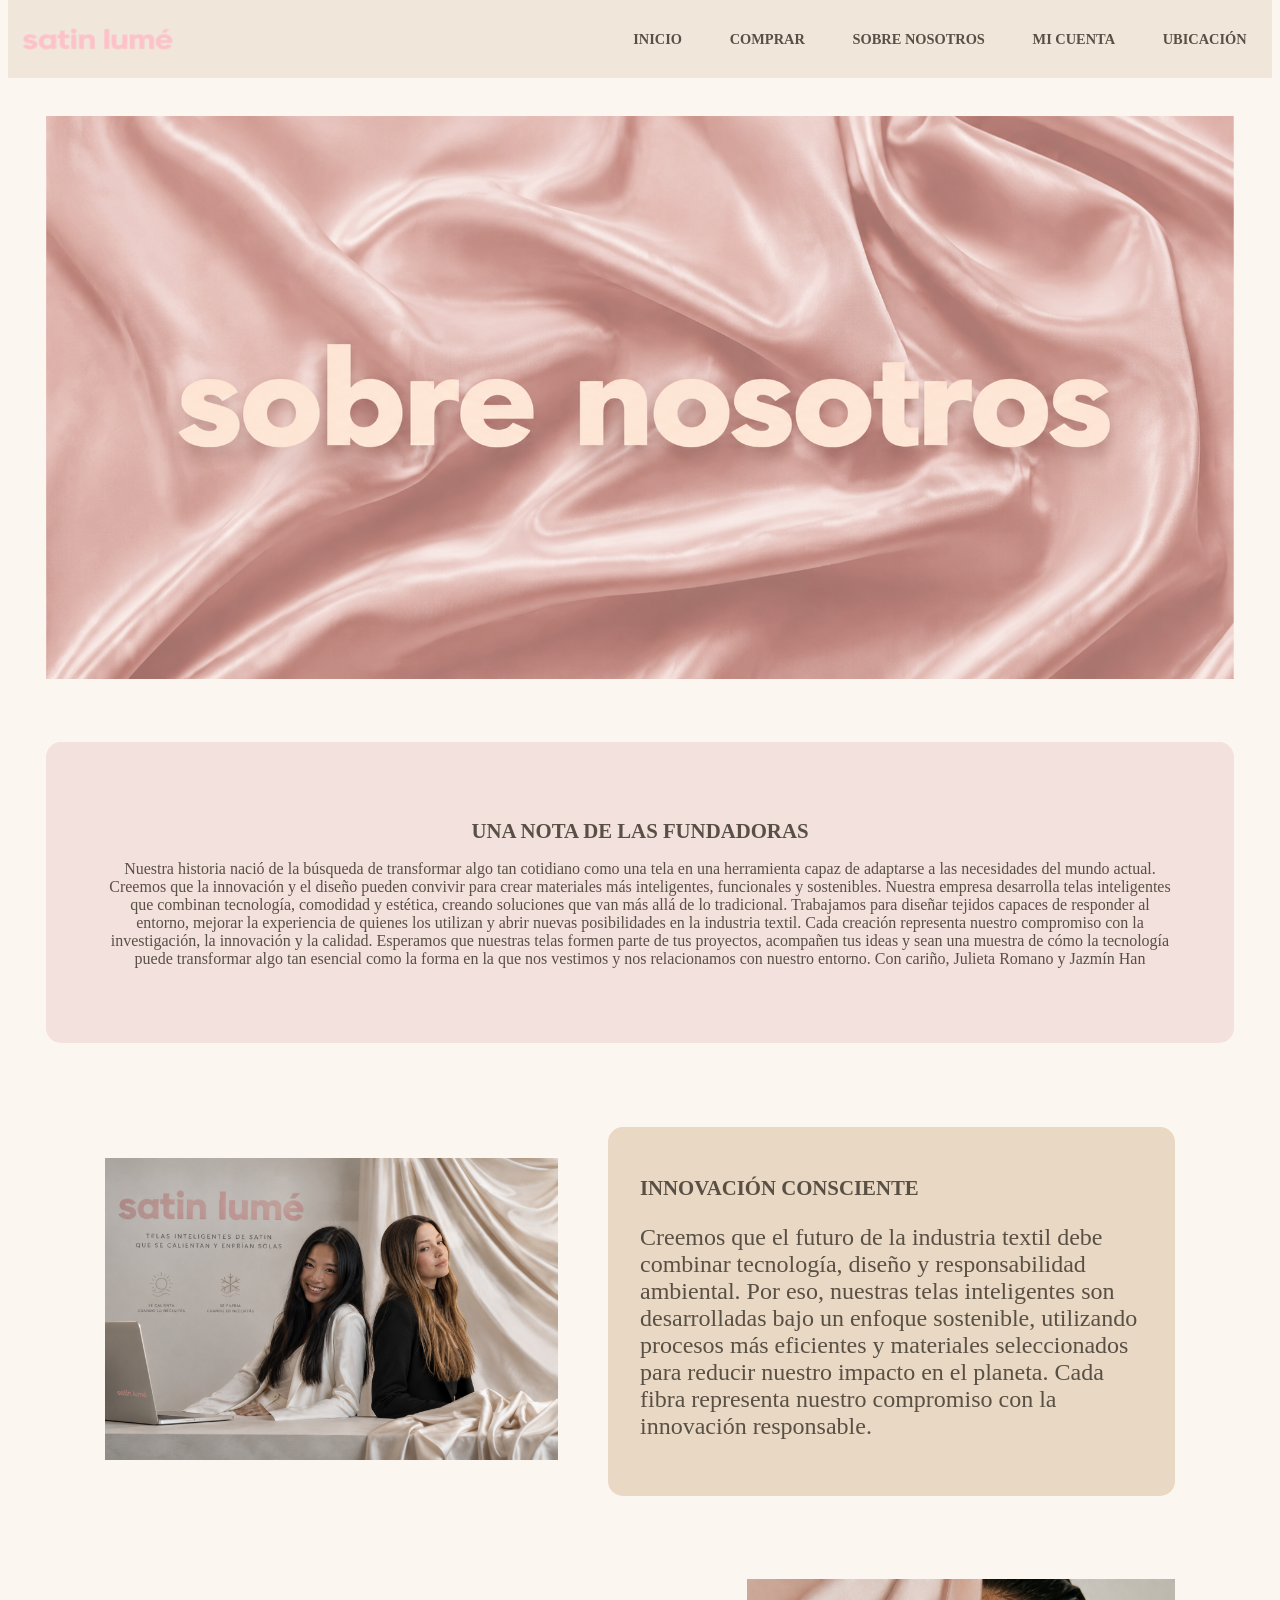
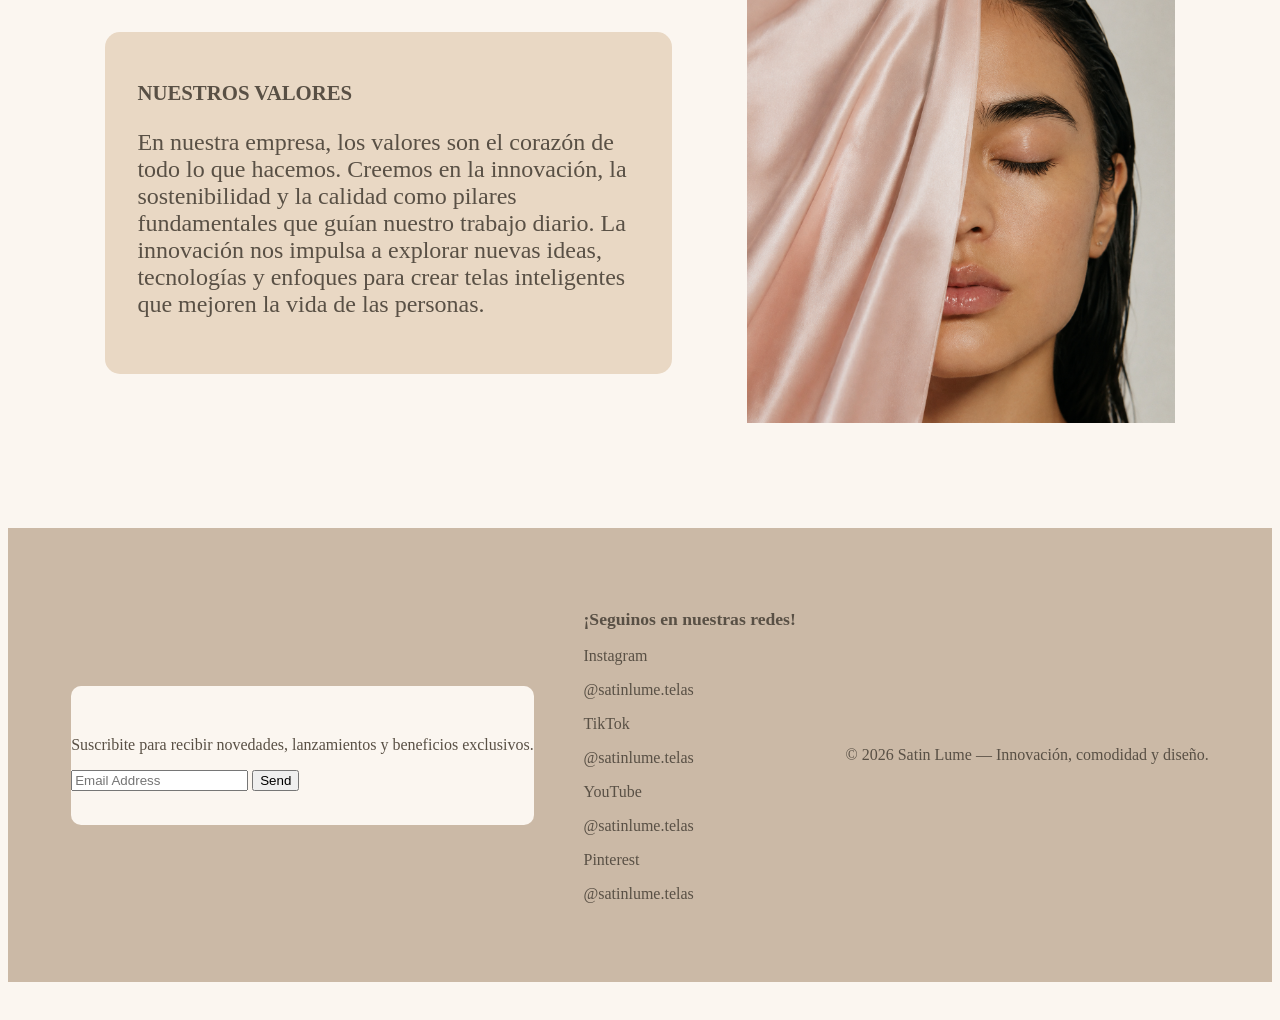
==== commit bfb56518: "mm" ====
--- a/about.html
+++ b/about.html
@@ -11,11 +11,11 @@
         <nav>
             <a href="index.html"><img src="logo.png" alt=""></a>
             <ul>
-                <li><a href="index.html">HOME</a></li>
-                <li><a href="shop.html">SHOP</a></li>
-                <li><a href="about.html">ABOUT</a></li>
-                <li><a href="account.html">MY ACCOUNT</a></li>
-                <li><a href="location.html">LOCATION</a></li>
+                <li><a href="index.html">INICIO</a></li>
+                <li><a href="shop.html">COMPRAR</a></li>
+                <li><a href="about.html">SOBRE NOSOTROS</a></li>
+                <li><a href="account.html">MI CUENTA</a></li>
+                <li><a href="location.html">UBICACIÓN</a></li>
             </ul>
         </nav>       
     </header>        
@@ -36,24 +36,20 @@
         </section>
         <section class="innovacion">
             <div class="innovacionFT">
-                <!-- Ponemos aca una imagen nuestra super cool -->
-                <img src="fundadoras.png" alt="Fundadoras">
+                <img src="imgFundadoras.png" alt="Fundadoras">
             </div>
             <div class="innovacionTexto">
             <h2>INNOVACIÓN CONSCIENTE</h2>
                 <p>Creemos que el futuro de la industria textil debe combinar tecnología, diseño y responsabilidad ambiental. Por eso, nuestras telas inteligentes son desarrolladas bajo un enfoque sostenible, utilizando procesos más eficientes y materiales seleccionados para reducir nuestro impacto en el planeta.
 
-Cada fibra representa nuestro compromiso con la innovación responsable: creamos textiles que no solo se adaptan a las necesidades de las personas, sino que también respetan el entorno. Buscamos transformar la manera en la que producimos y consumimos telas, impulsando una nueva generación de materiales más inteligentes, duraderos y conscientes.
-
-Porque la tecnología y la sustentabilidad no son caminos separados; juntas pueden crear soluciones que mejoren el presente y construyan un futuro más equilibrado.</p>
+Cada fibra representa nuestro compromiso con la innovación responsable.</p>
             </div>
         </section>
         <section class="valores">
             <div class="valoresTexto">
             <h2>NUESTROS VALORES</h2>
             <p>En nuestra empresa, los valores son el corazón de todo lo que hacemos. Creemos en la innovación, la sostenibilidad y la calidad como pilares fundamentales que guían nuestro trabajo diario.
-La innovación nos impulsa a explorar nuevas ideas, tecnologías y enfoques para crear telas inteligentes que mejoren la vida de las personas. La sostenibilidad es nuestra responsabilidad hacia el planeta, buscando siempre minimizar nuestro impacto ambiental y promover prácticas conscientes en la industria textil. La calidad es nuestro compromiso con nuestros clientes, asegurando que cada producto que ofrecemos cumpla con los más altos estándares de excelencia.
-Estos valores no solo definen nuestra identidad como empresa, sino que también nos inspiran a seguir creciendo, aprendiendo y contribuyendo a un mundo más inteligente y sostenible. Creemos que al mantenernos fieles a estos principios, podemos marcar la diferencia en la industria textil y en la vida de quienes eligen nuestras telas inteligentes.</p>
+La innovación nos impulsa a explorar nuevas ideas, tecnologías y enfoques para crear telas inteligentes que mejoren la vida de las personas. </p>
             </div>
             <div class="valoresFT">
                 <img src="valores.png" alt="Valores">
--- a/style.css
+++ b/style.css
@@ -1,22 +1,21 @@
 body {
     background-color: #FBF6F0;
     color: #595045;
-    margin-left: 3%;
-    margin-right: 3%;
     margin-top: 0%;
     margin-bottom: 0%;
 }
 
 header {
-    width: 94%;
-    margin-top: 2%;
+    width: 100%;
     margin-bottom: 3%;
+    background-color: #f0e6da;
 }
 
 nav {
     display: flex;
     justify-content: space-between;
     align-items: center;
+    padding-right: 2%;
 }
 
 nav img {
@@ -66,9 +65,6 @@
     color: #595045;
     font-size: 100%;
 }
-
-
-/* INDEX */
 
 main img {
     width: 100%;
@@ -106,9 +102,6 @@
     box-shadow: 2% 2% 5% #CBB9A6;
 }
 
-
-/* SHOP */
-
 .shopIntro {
     width: 90%;
     margin: 5%;
@@ -141,9 +134,6 @@
     font-weight: 600;
 }
 
-
-/* ABOUT */
-
 .snFT {
     width: 100%;
     margin-top: 3%;
@@ -161,6 +151,11 @@
     border-radius: 15px;
 }
 
+.innovacion img {
+    width: 90%;
+    margin-right: 5%;
+}
+
 .innovacion {
     width: 90%;
     margin-left: 5%;
@@ -170,6 +165,10 @@
     display: flex;
     justify-content: space-between;
     align-items: center;
+}
+
+.innovacion p {
+    font-size: 150%;
 }
 
 .innovacionFT {
@@ -194,6 +193,9 @@
     align-items: center;
 }
 
+.valores p {
+    font-size: 150%;
+}
 .valoresTexto {
     width: 47%;
     padding: 3%;
@@ -205,9 +207,6 @@
     width: 40%;
     border: 20px;
 }
-
-
-/* ACCOUNT */
 
 .cuentaFT {
     width: 100%;
@@ -224,12 +223,6 @@
     background-color: #F3E1DE;
     border-radius: 15px;
     text-align: center;
-}
-
-.loginForm {
-    width: 80%;
-    margin-left: 10%;
-    margin-right: 10%;
 }
 
 .loginForm{
@@ -255,9 +248,6 @@
     border-radius: 10px;
 }
 
-
-/* LOCATION */
-
 .locationIntro {
     width: 90%;
     margin-left: 5%;
@@ -286,9 +276,6 @@
 .sucursal iframe {
     width: 100%;
 }
-
-
-/* FOOTER */
 
 footer {
     width: 90%;
